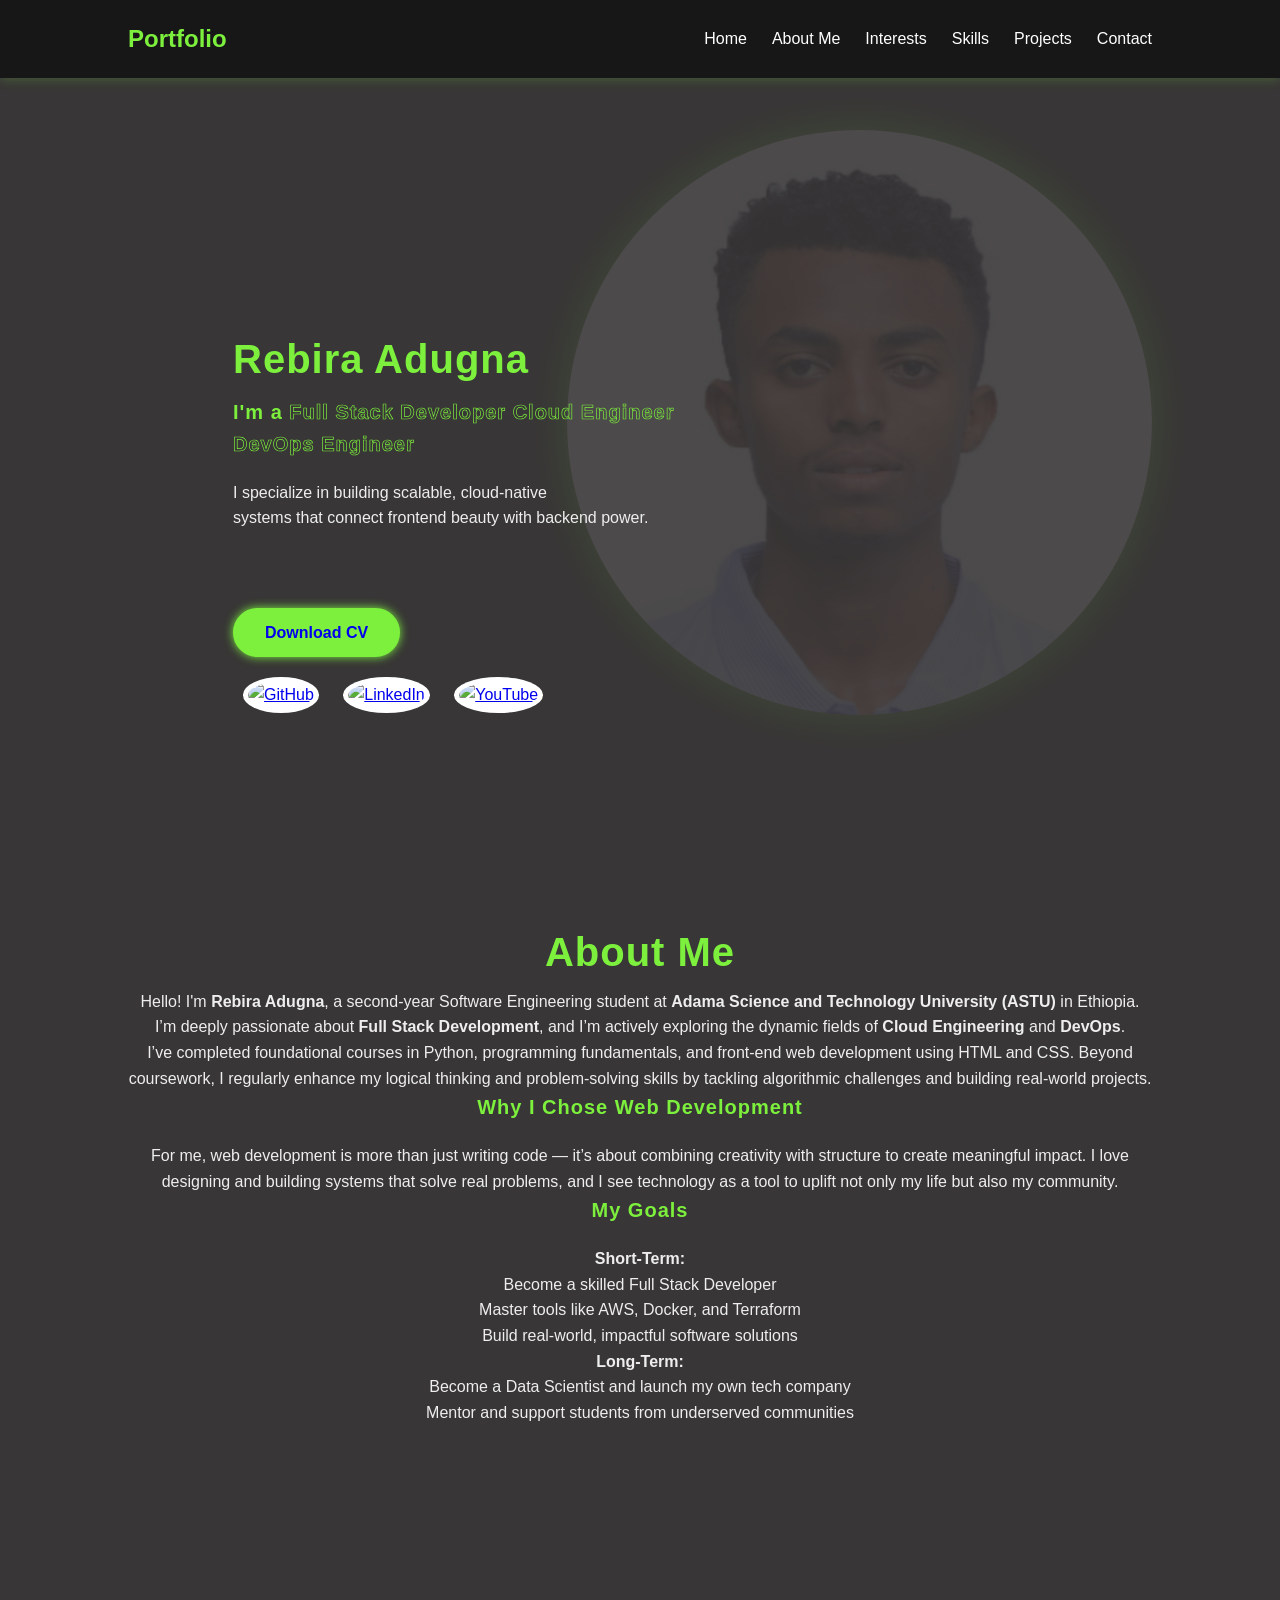
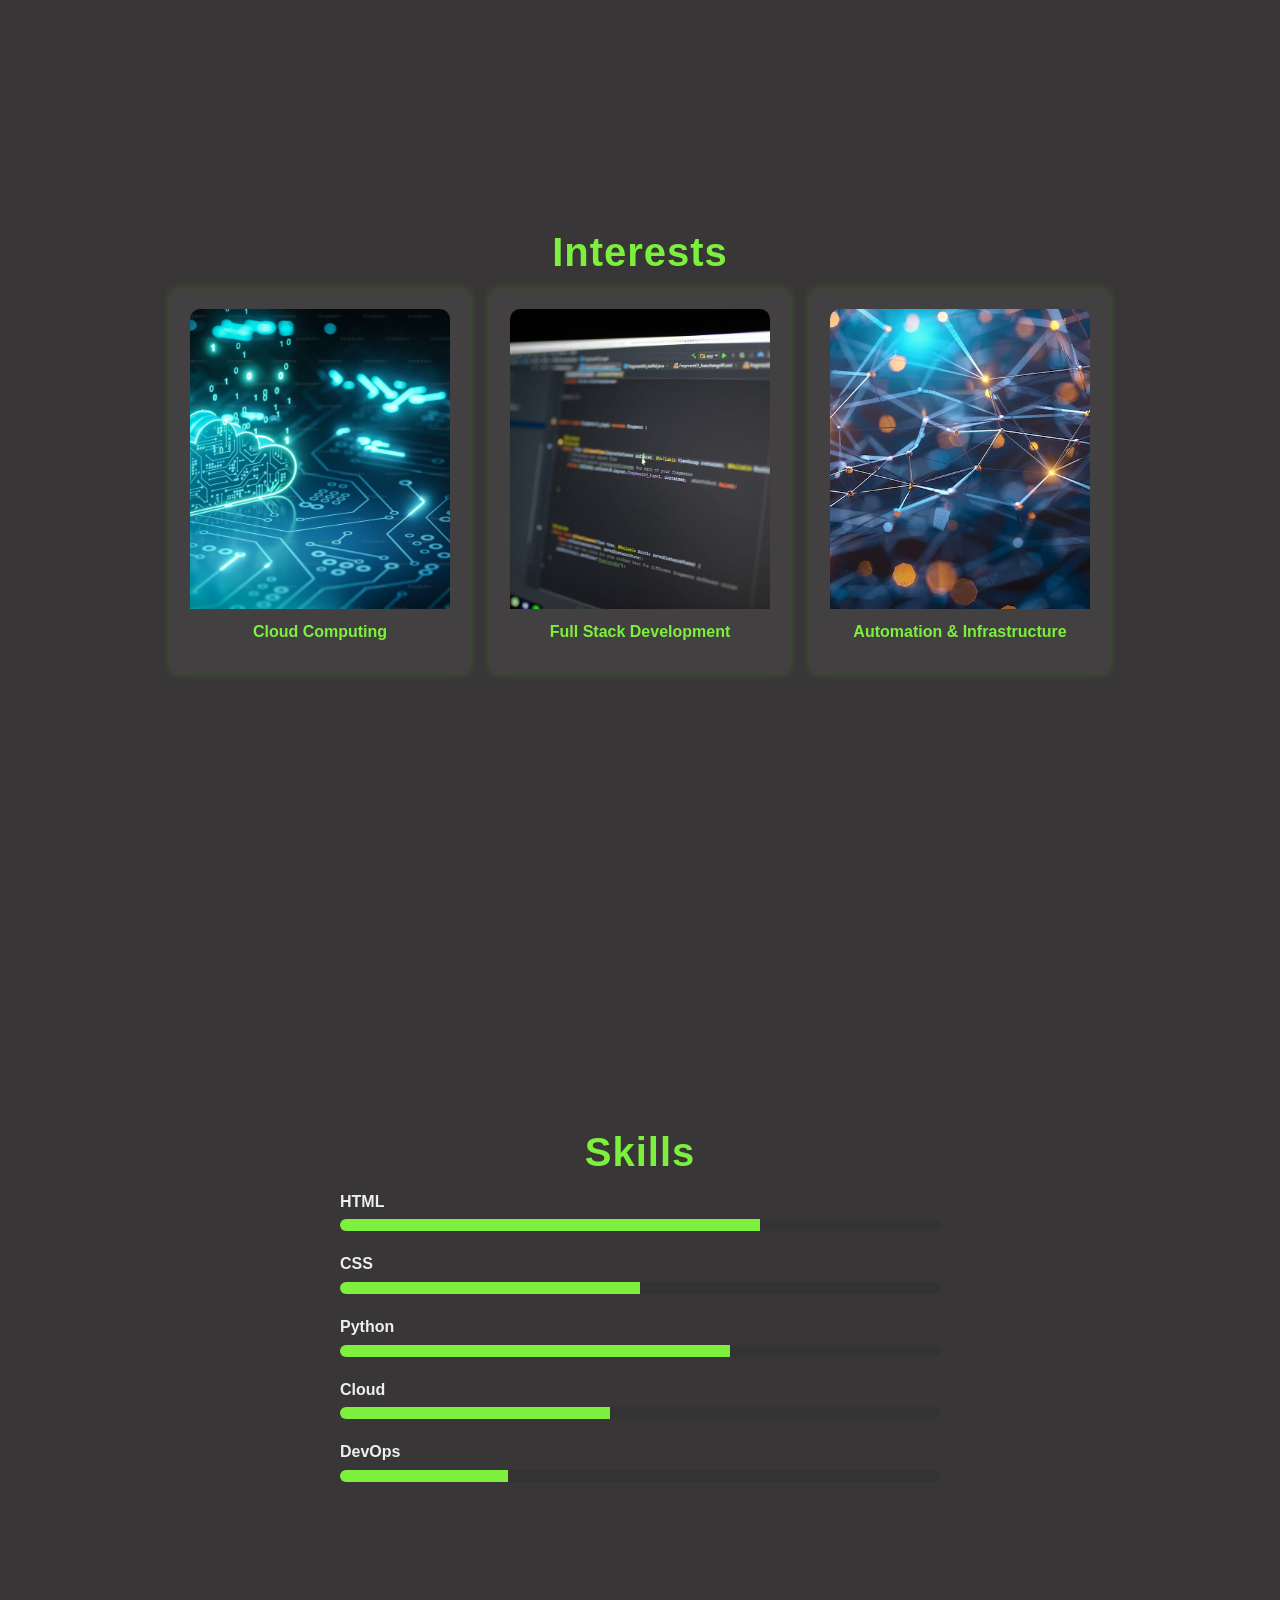
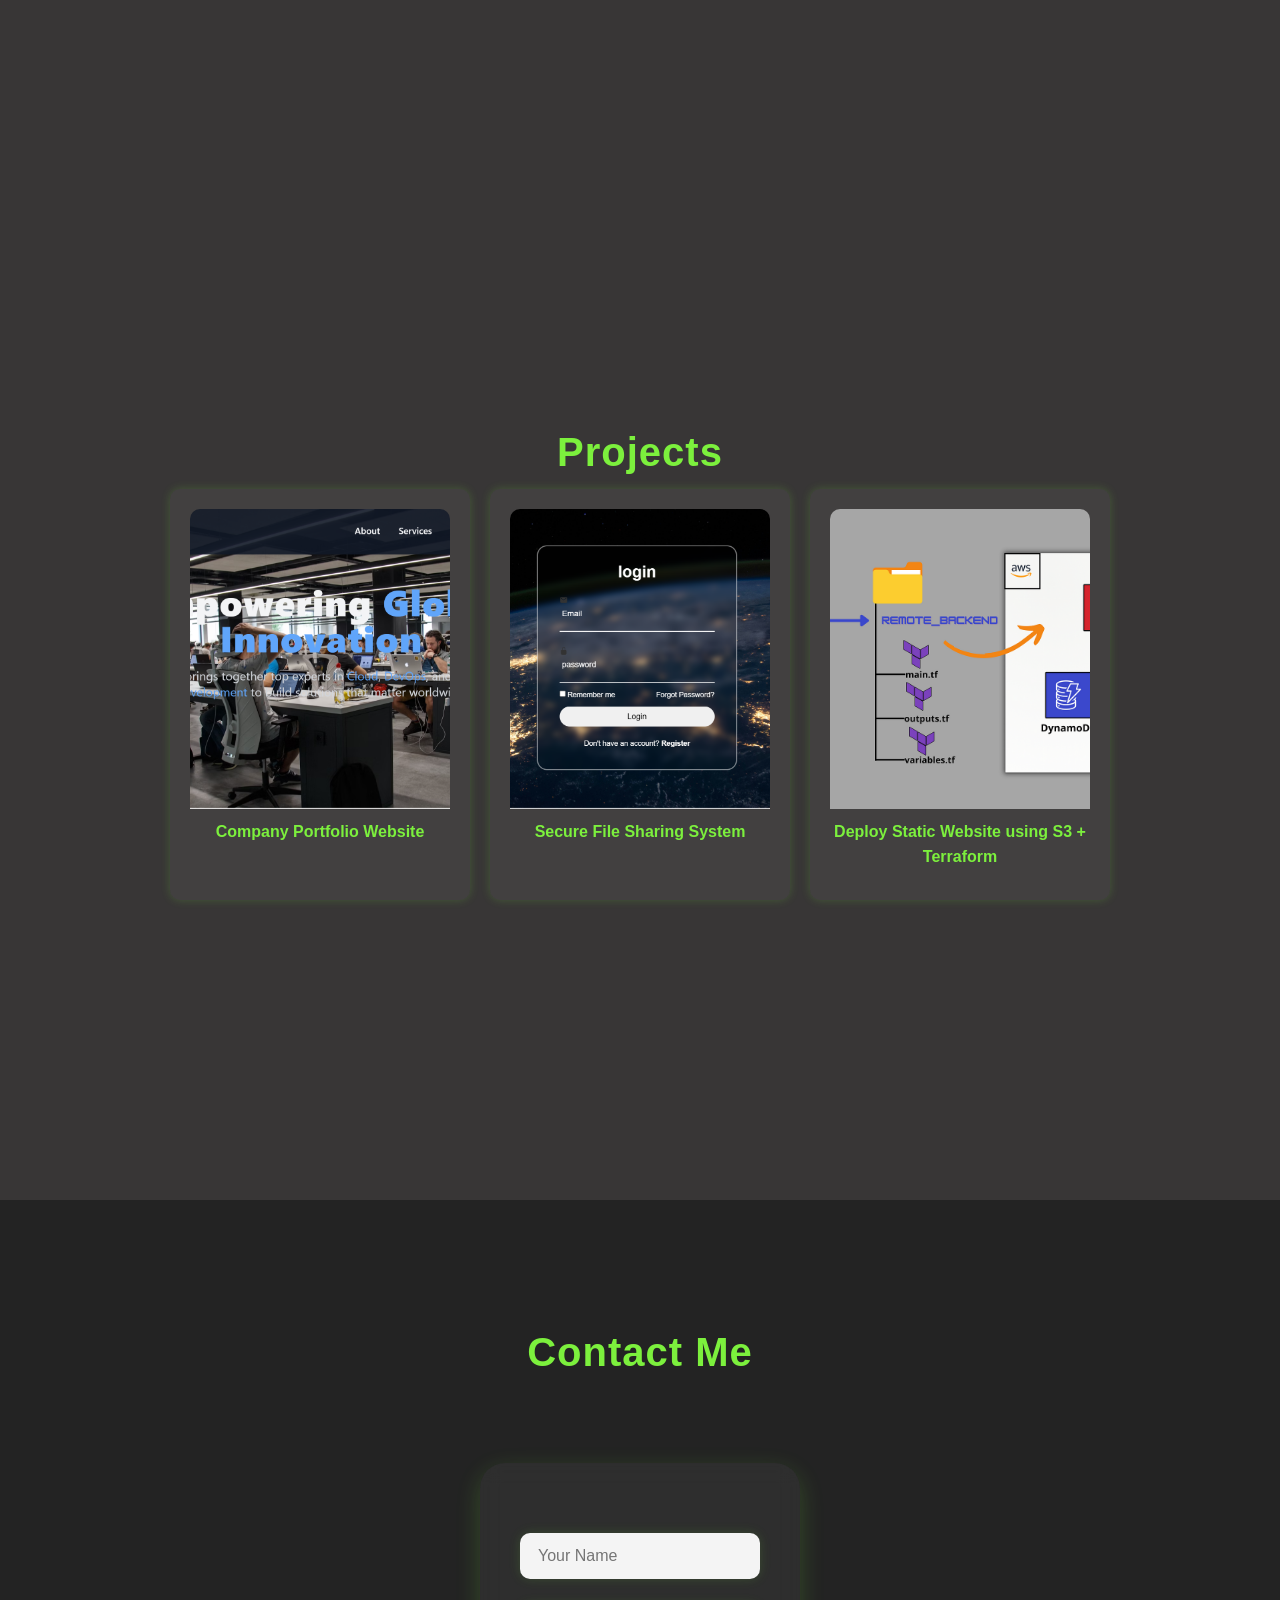
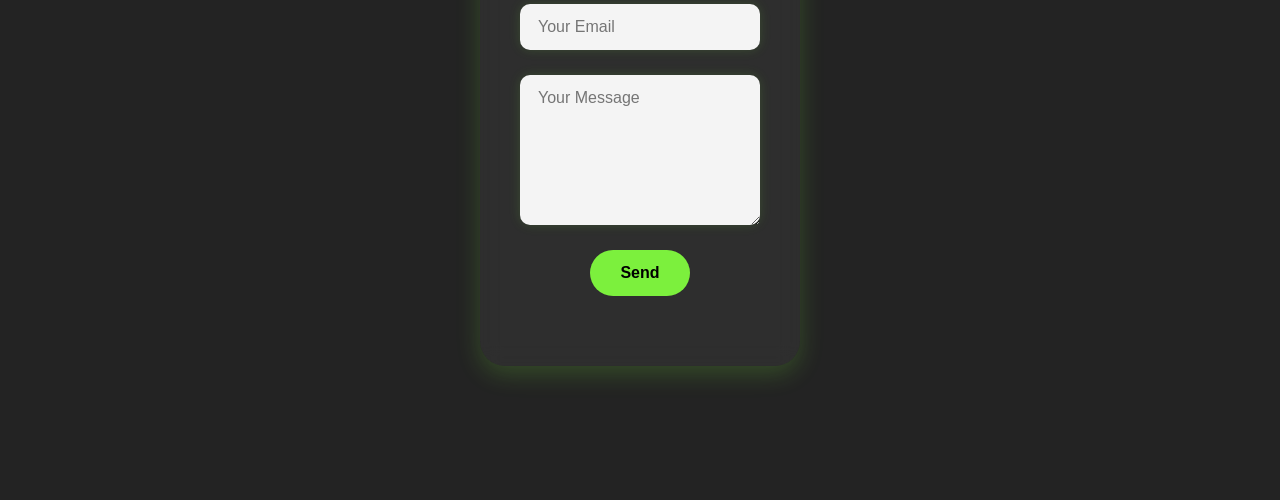
==== index.html @ 9b43d2ef "pushing" ====
<!DOCTYPE html>
<html lang="en">
<head>
  <meta charset="UTF-8" />
  <title>Portfolio of Rebira Adugna</title>
  
  <meta name="viewport" content="width=device-width, initial-scale=1.0" />
  <link rel="stylesheet" href="stylebackup.css" />
</head>
<body>
  <!-- Navbar -->
  <nav class="navbar">
    <a href="#home" class="logo">Portfolio</a>

    <!-- Hidden checkbox toggle -->
    <input type="checkbox" id="menu-toggle" />
    <label for="menu-toggle" class="menu-icon">&#9776;</label>

    <ul class="nav-links">
      <li><a href="#home">Home</a></li>
      <li><a href="#about">About Me</a></li>
      <li><a href="#interests">Interests</a></li>
      <li><a href="#skills">Skills</a></li>
      <li><a href="#projects">Projects</a></li>
      <li><a href="#contact">Contact</a></li>
    </ul>
  </nav>

  <!-- Home -->
  <section id="home" class="section-home">
    <br><br><br>
    <div class="image-background">
      <img src="images/rebik.jpg" alt="rebira" />
    </div>
    <div class="home-content">
      <h1>Rebira Adugna</h1>
      <h2>
        I'm a 
        <span style="--i:3">Full Stack Developer</span>
        <span style="--i:2">Cloud Engineer</span> 
        <span style="--i:1">DevOps Engineer</span>
      </h2>
      <p>I specialize in building scalable, cloud-native <br>
        systems that connect frontend beauty with backend power.</p>
      <br><br><br>
      <a href="images/Rebira_Adugna_CV (3).pdf" class="btn">Download CV</a>
      <br>
      <div class="social-icons">
        <a href="https://github.com/Rebira678"><img src="https://cdn-icons-png.flaticon.com/512/25/25231.png" alt="GitHub" /></a>
        <a href="#"><img src="https://cdn-icons-png.flaticon.com/512/174/174857.png" alt="LinkedIn" /></a>
        <a href="#"><img src="https://cdn-icons-png.flaticon.com/512/1384/1384060.png" alt="YouTube" /></a>
      </div>
    </div>
  </section>
  <br><br><br>

  <!-- About -->
  <section id="about" class="section">
    <h1>About Me</h1>
    <p>
      Hello! I'm <strong>Rebira Adugna</strong>, a second-year Software Engineering student at <strong>Adama Science and Technology University (ASTU)</strong> in Ethiopia. I’m deeply passionate about <strong>Full Stack Development</strong>, and I’m actively exploring the dynamic fields of <strong>Cloud Engineering</strong> and <strong>DevOps</strong>.
    </p>
    <p>
      I’ve completed foundational courses in Python, programming fundamentals, and front-end web development using HTML and CSS. Beyond coursework, I regularly enhance my logical thinking and problem-solving skills by tackling algorithmic challenges and building real-world projects.
    </p>
    <h2>Why I Chose Web Development</h2>
    <p>
      For me, web development is more than just writing code — it’s about combining creativity with structure to create meaningful impact. I love designing and building systems that solve real problems, and I see technology as a tool to uplift not only my life but also my community.
    </p>
    <h3>My Goals</h3>
    <ul>
      <li><strong>Short-Term:</strong>
        <ul>
          <li>Become a skilled Full Stack Developer</li>
          <li>Master tools like AWS, Docker, and Terraform</li>
          <li>Build real-world, impactful software solutions</li>
        </ul>
      </li>
      <li><strong>Long-Term:</strong>
        <ul>
          <li>Become a Data Scientist and launch my own tech company</li>
          <li>Mentor and support students from underserved communities</li>
        </ul>
      </li>
    </ul>
  </section>

  <!-- Interests -->
  <section id="interests" class="section">
    <h1>Interests</h1>
    <div class="grid-cards">
      <div class="card clickable">
        <img src="images/cloud.jpeg" />
        <p>Cloud Computing</p>
      </div>
      <div class="card clickable">
        <img src="images/full.jpg" />
        <p>Full Stack Development</p>
      </div>
      <div class="card clickable">
        <img src="images/devops.avif" />
        <p>Automation & Infrastructure</p>
      </div>
    </div>
  </section>

  <!-- Skills -->
  <section id="skills" class="section">
    <h1>Skills</h1>
    <div class="skills-container">
      <div class="skill">
        <span>HTML</span>
        <div class="progress"><div style="width: 70%"></div></div>
      </div>
      <div class="skill">
        <span>CSS</span>
        <div class="progress"><div style="width: 50%"></div></div>
      </div>
      <div class="skill">
        <span>Python</span>
        <div class="progress"><div style="width: 65%"></div></div>
      </div>
      <div class="skill">
        <span>Cloud</span>
        <div class="progress"><div style="width: 45%"></div></div>
      </div>
      <div class="skill">
        <span>DevOps</span>
        <div class="progress"><div style="width: 28%"></div></div>
      </div>
    </div>
  </section>

  <!-- Projects -->
  <section id="projects" class="section">
    <h1>Projects</h1>
    <div class="grid-cards">
      <div class="card clickable">
        <a href="https://rebira678.github.io/rezaday-company-portfolio/" target="_blank">
          <img src="images/rezaday_company.png" />
        </a>
        <p>Company Portfolio Website</p>
      </div>
      <div class="card clickable">
        <a href="https://rebira678.github.io/Secure-file-sharing-system/" target="_blank">
          <img src="images/project.png" alt="Secure File Sharing System" />
        </a>
        <p>Secure File Sharing System</p>
      </div>
      <div class="card clickable">
        <a href="https://github.com/Rebira678/Deploy-Static-Website-using-S3-Terraform" target="_blank">
          <img src="images/aws.png" />
        </a>
        <p>Deploy Static Website using S3 + Terraform</p>
      </div>
    </div>
  </section>

  <!-- Contact -->
  <section id="contact" class="section section-colored">
    <h1>Contact Me</h1>
    <div class="card-for-contact">
      <form class="contact-form">
        <input type="text" placeholder="Your Name" required>
        <input type="email" placeholder="Your Email" required>
        <textarea placeholder="Your Message"></textarea>
        <button onclick="window.open('https://mail.google.com/mail/?view=cm&fs=1&to=rebikman9@gmail.com', '_blank')">Send</button>
      </form>
    </div>
  </section>
</body>
</html>
---- stylebackup.css ----
* {
  margin: 0;
  padding: 0;
  box-sizing: border-box;
  font-family: "Poppins", sans-serif;
  scroll-behavior: smooth;
}

body {
  background: #0e0b0bd2;
  color: white;
}

.navbar {
  position: fixed;
  top: 0;
  left: 0;
  width: 100%;
  padding: 15px 10%;
  background: rgba(23, 23, 23, 0.699);
  display: flex;
  justify-content: space-between;
  align-items: center;
  z-index: 1000;
  box-shadow: 0 2px 10px rgba(124, 240, 61, 0.2);
}

.navbar .logo {
  font-size: 24px;
  color: #7cf03d;
  font-weight: bold;
  text-decoration: none;
}

.navbar ul {
  display: flex;
  list-style: none;
  gap: 25px;
}

.navbar ul li a {
  color: white;
  text-decoration: none;
  font-size: 16px;
}

.navbar ul li a:hover {
  color: #7cf03d;
}




.section-home{
  align-items:left;
  justify-content: left;
  padding: 200px 10% 60px;
  display: flex;
  flex-direction: column;
  text-align: left;
}

.section {
  min-height: 100vh;
  padding: 120px 10% 60px;
  display: flex;
  flex-direction: column;
  align-items: center;
  text-align: center;
}

.section-colored {
  background: #232323;
}

h1{
  color: #7cf03d;
  font-size: 40px;
  margin-bottom: 5px;
}
h2,h3{
    color: #7cf03d;
  font-size: 20px;
  margin-bottom: 20px;

}

.card {
  background: rgba(255, 255, 255, 0.05);
  padding: 20px;
  border-radius: 15px;
  max-width: 1000px;
  box-shadow: 0 0 15px #7cf03d33;
}

.about-container {
  display: flex;
  flex-wrap: wrap;
  gap: 30px;
  align-items: center;
  justify-content: center;
}


.home-section {
  flex-direction: row;
  justify-content: space-between;
  align-items: center;
}

.image-background {
  margin-top:50px;
  position: absolute;
  right: 10%;
  opacity: 0.1;
  height: 65%;
  top: 80px;
}

.image-background img {
  height: 100%;
  border-radius: 50%;
  box-shadow: 0 0 40px #7cf03d;
}
.home-content {
  width: 80%;
  margin: 0 auto;
  transform: translate(80px, 50px); /* 80px right, 50px down */
}


.home-content {
  max-width: 600px;
  z-index: 2;
  margin-left:25px;
}

.home-content h2 span {
  display: inline-block;
  color: transparent;
  -webkit-text-stroke: 0.8px #7cf03d;
}
.home-content h2 span{
    display:inline-block;
    color:transparent;
    -webkit-text-stroke: .7px #7cf03d;
    animation:display-text 10s linear infinite;
    animation-delay:calc(-3s *var(--i));
}
@keyframes display-text{
    25%,100%{
        display:none;
    }
}

.btn{
    display:inline-block;
    padding:10px 30px;
    background-color: #7cf03d;
    border:2px solid #7cf03d;
    border-radius:40px;
    box-shadow:0 0 10px #7cf03d;
    font-size:16px;
    font-weight:600;
    transition:0.5s;
    text-decoration:none;
}

.btn:hover {
  background: transparent;
  color: #7cf03d;
  box-shadow: none;
}

.social-icons {
  margin-top: 20px;
}

.social-icons a img {
  width: 30px;
  height: 30px;
  margin: 0 10px;
  border-radius: 50%;
  background: #fff;
  padding: 5px;
  transition: 0.3s;
}

.social-icons a img:hover {
  background:#81eb47;
}

.grid-cards {
  display: flex;
  gap: 20px;
  flex-wrap: wrap;
  justify-content: center;
}

.grid-cards .card {
  width: 300px;
  height: auto;
  overflow: hidden;
  border-radius: 10px;
  background: rgba(255, 255, 255, 0.05);
  text-align: center;
  transition: transform 0.3s;
  box-shadow: 0 0 10px #7cf03d33;
}

.grid-cards .card img {
  width: 100%;
  height: 300px;
  object-fit: cover;
  display: block;
  border-top-left-radius: 10px;
  border-top-right-radius: 10px;
}

.grid-cards .card p {
  margin: 10px 0;
  font-size: 16px;
  font-weight: bold;
  color: #7cf03d;
}

.grid-cards .card:hover {
  transform: scale(1.05);
  box-shadow: 0 0 20px #7cf03d88;
}

.skills-container {
  width: 100%;
  max-width: 600px;
  display: flex;
  flex-direction: column;
  gap: 20px;
}

.skill {
  text-align: left;
}

.skill span {
  display: inline-block;
  margin-bottom: 5px;
  font-weight: bold;
}

.progress {
  width: 100%;
  height: 12px;
  background: #333;
  border-radius: 6px;
  overflow: hidden;
}

.progress div {
  height: 100%;
  background: #7cf03d;
  transition: width 0.5s ease;
}

/* Responsive */
@media (max-width: 768px) {
  .navbar {
    flex-direction: column;
    align-items: flex-start;
    padding: 10px 5%;
  }

  .navbar ul {
    flex-direction: column;
    gap: 15px;
    width: 100%;
    margin-top: 10px;
  }

  .navbar ul li {
    width: 100%;
  }

  .navbar ul li a {
    display: block;
    width: 100%;
    padding: 10px;
    background: rgba(255, 255, 255, 0.05);
    border-radius: 5px;
  }

  .home-section {
    padding-top: 180px;
  }

  .home-content {
    transform: none;
    margin-left: 0;
    padding: 0 5%;
  }
   .section-home {
    padding: 220px 5% 60px; /* Increase padding to avoid nav overlap */
  }

  .section {
    padding: 170px 5% 60px;
  }
}

.card-for-contact {
  background: rgba(255, 255, 255, 0.05);
  padding: 70px 40px;
  border-radius: 25px;
  max-width: 700px;
  margin: auto;
  box-shadow: 0 8px 25px rgba(124, 240, 61, 0.2);
  backdrop-filter: blur(10px);
  transition: transform 0.3s ease;
}

.card-for-contact:hover {
  transform: scale(1.01);
}

.contact-form {
  display: flex;
  flex-direction: column;
  align-items: center;
  gap: 25px;
}

.contact-form input,
.contact-form textarea {
  width: 100%;
  max-width: 500px;
  font-size: 16px;
  padding: 14px 18px;
  border: none;
  border-radius: 10px;
  background-color: rgba(255, 255, 255, 0.95);
  box-shadow: 0 0 12px rgba(124, 240, 61, 0.15);
  resize: vertical;
  transition: box-shadow 0.2s ease;
}

.contact-form textarea {
  min-height: 150px; /* Expanded message box */
}

.contact-form input:focus,
.contact-form textarea:focus {
  outline: none;
  box-shadow: 0 0 12px rgba(124, 240, 61, 0.4);
}

.contact-form button {
  background-color: #7cf03d;
  color: #000;
  border: none;
  padding: 14px 30px;
  font-size: 16px;
  font-weight: bold;
  border-radius: 30px;
  cursor: pointer;
  transition: background-color 0.3s ease, transform 0.2s ease;
}

.contact-form button:hover {
  background-color: #6be537;
  transform: scale(1.05);
}


body {
  font-family: Verdana, sans-serif;
  line-height: 1.6;
  color: #eee;
}

h1, h2, h3 {
  font-family: Tahoma, sans-serif;
  font-weight: bold;
  letter-spacing: 1px;
}
ul {
  list-style: none;
  padding-left: 0;
}

.navbar {
  position: fixed;
  top: 0;
  left: 0;
  z-index: 1000; /* already present, this is good */
}


/* Mobile-friendly navbar */
#menu-toggle {
  display: none;
}

.menu-icon {
  display: none;
  font-size: 28px;
  color: #7cf03d;
  cursor: pointer;
}

.navbar {
  display: flex;
  justify-content: space-between;
  align-items: center;
  padding: 20px 10%;
  background-color: #171717;
  color: white;
  position: fixed;
  top: 0;
  width: 100%;
  z-index: 1000;
}

.nav-links {
  display: flex;
  list-style: none;
  gap: 25px;
}

.nav-links li a {
  color: white;
  text-decoration: none;
}

.nav-links li a:hover {
  color: #7cf03d;
}

/* Responsive behavior */
@media (max-width: 768px) {
  .menu-icon {
    display: block;
  }

  .nav-links {
    display: none;
    flex-direction: column;
    background-color: rgba(23, 23, 23, 0.95);
    position: absolute;
    top: 60px;
    left: 0;
    width: 100%;
    padding: 15px 0;
  }

  #menu-toggle:checked + .menu-icon + .nav-links {
    display: flex;
  }

  .nav-links li {
    text-align: center;
    padding: 10px 0;
  }
}
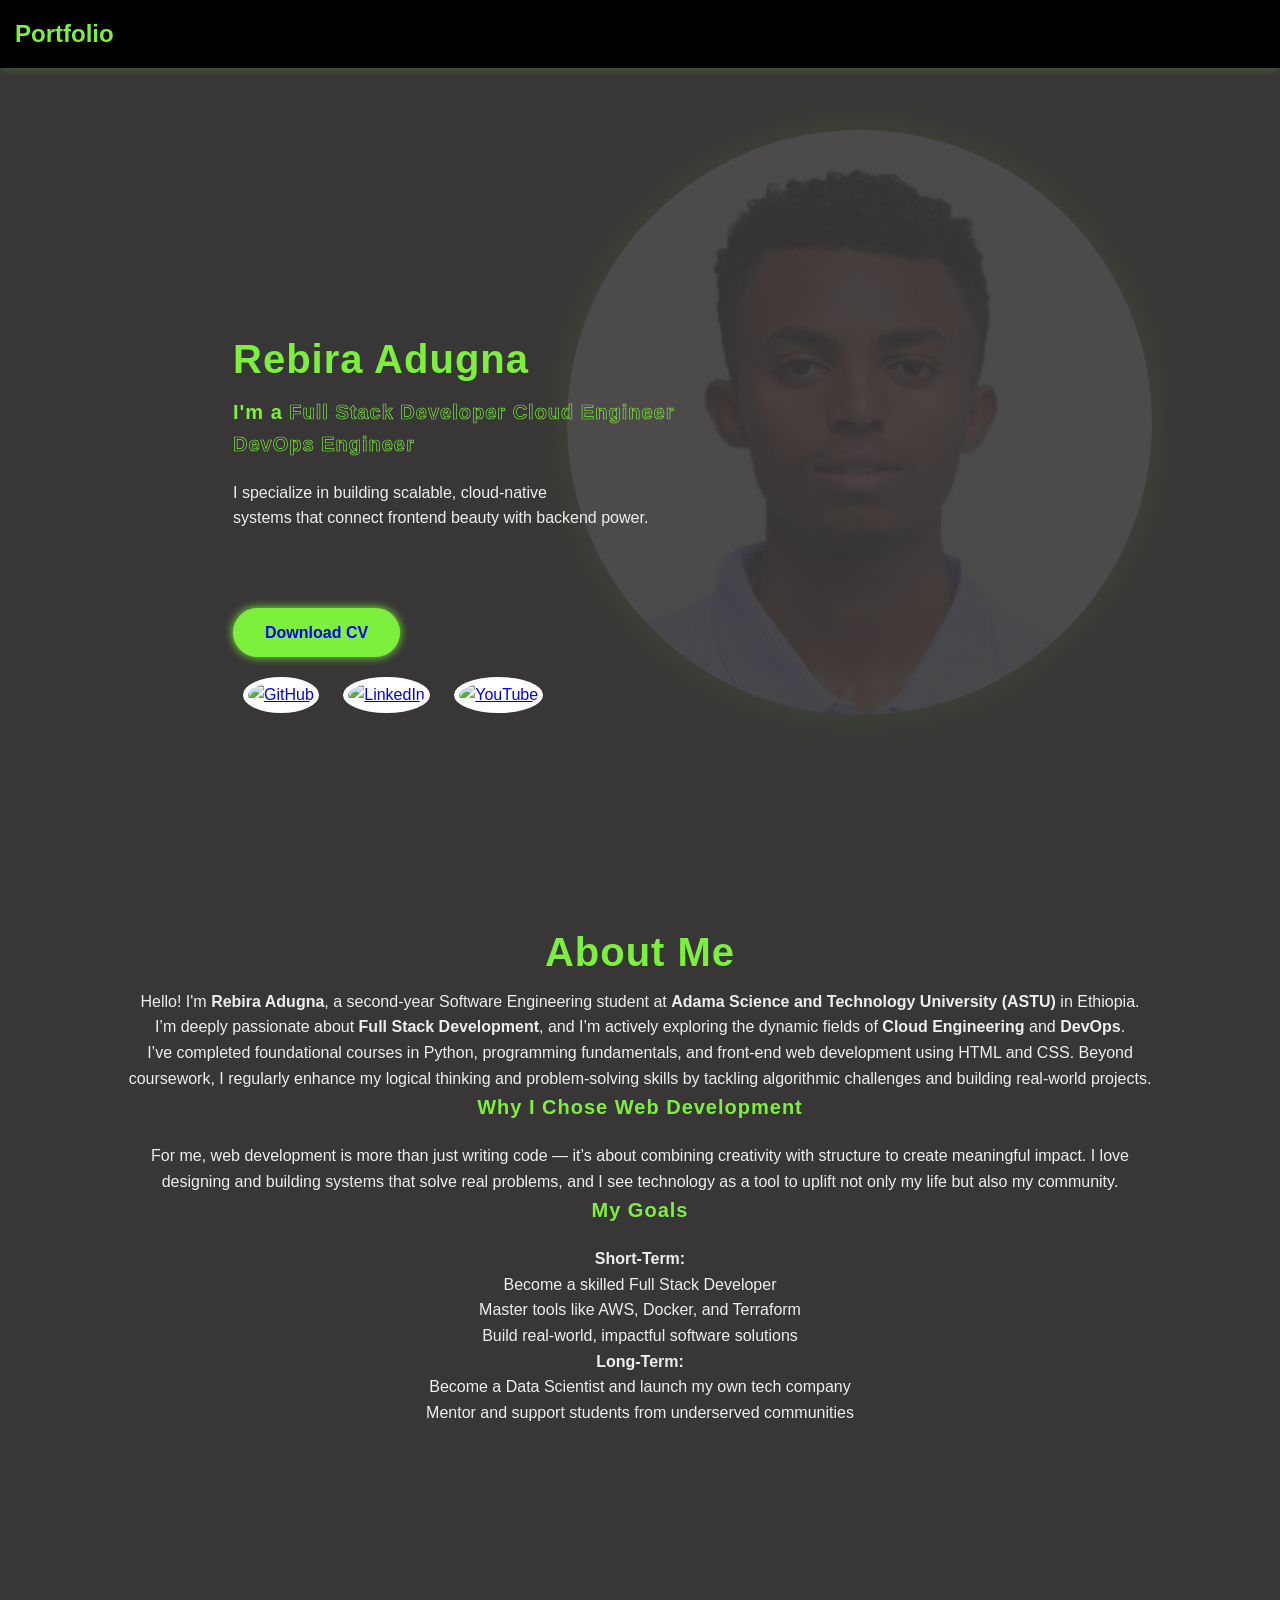
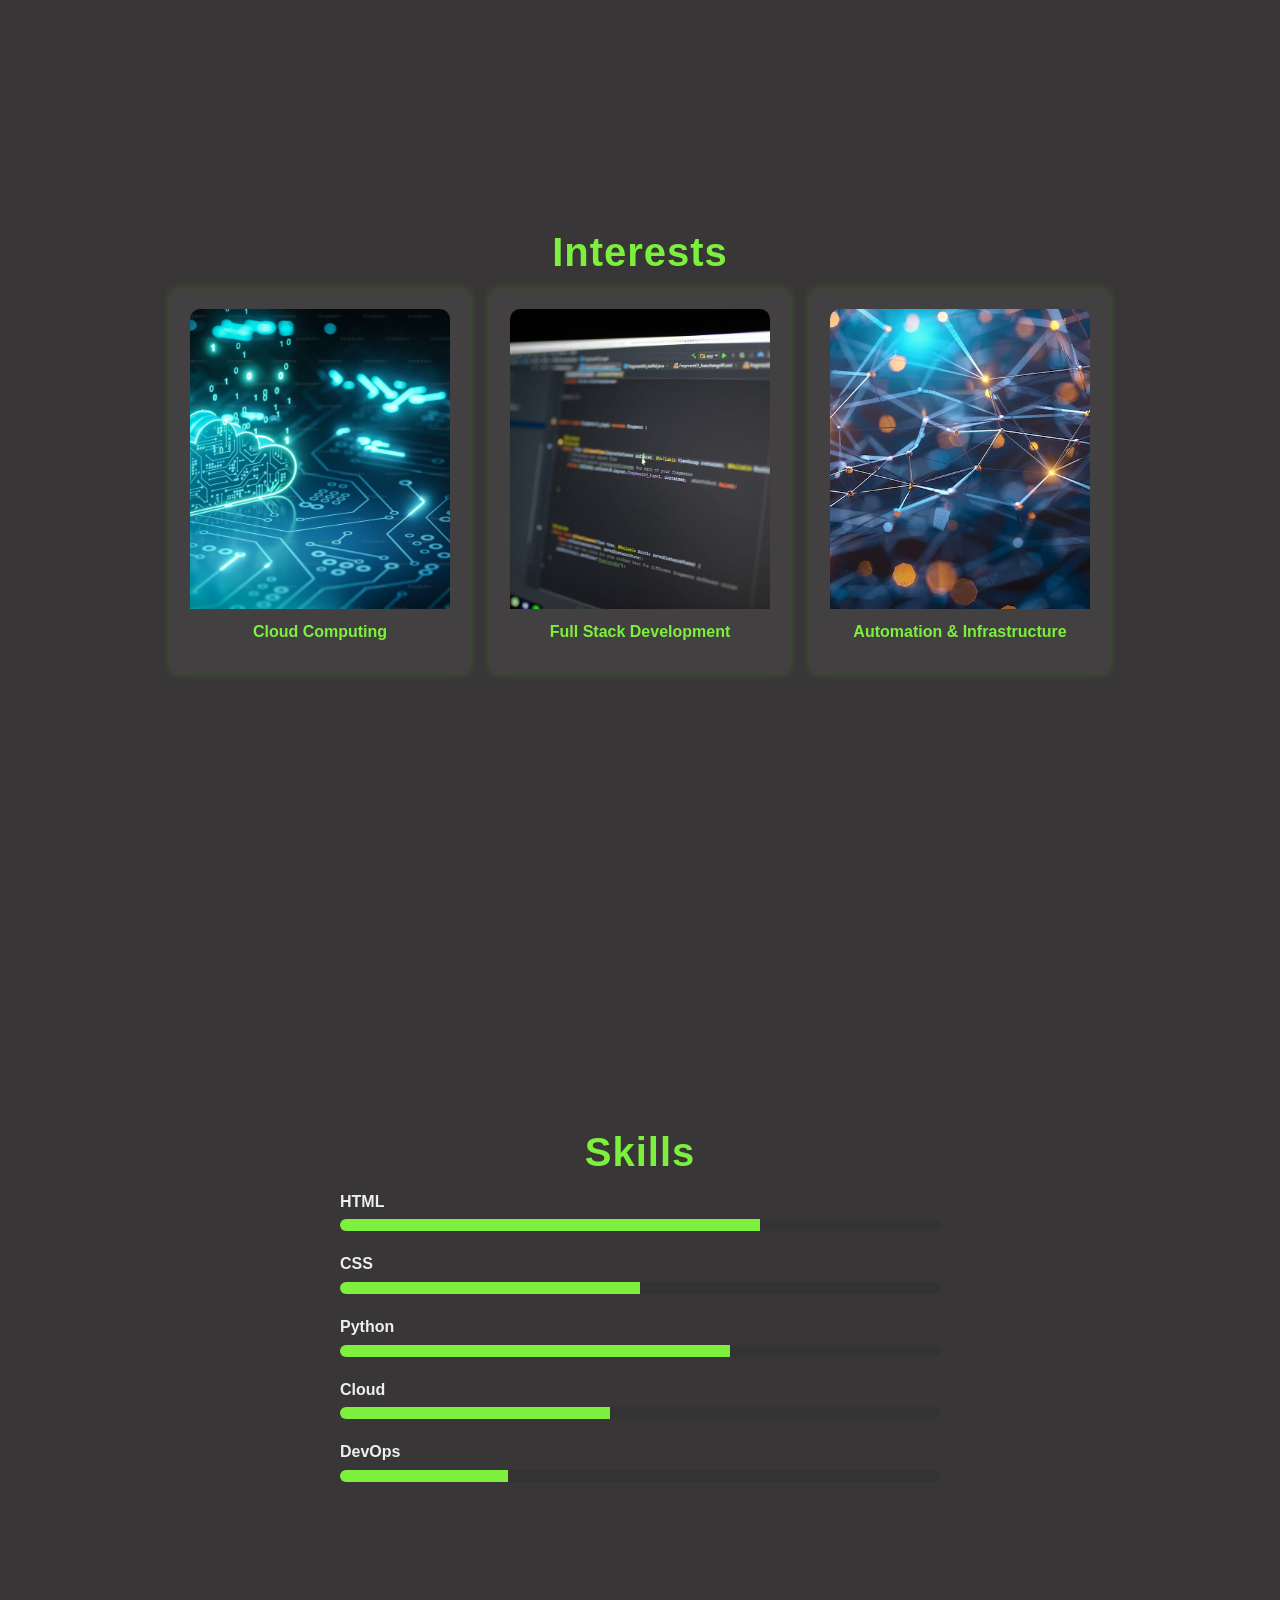
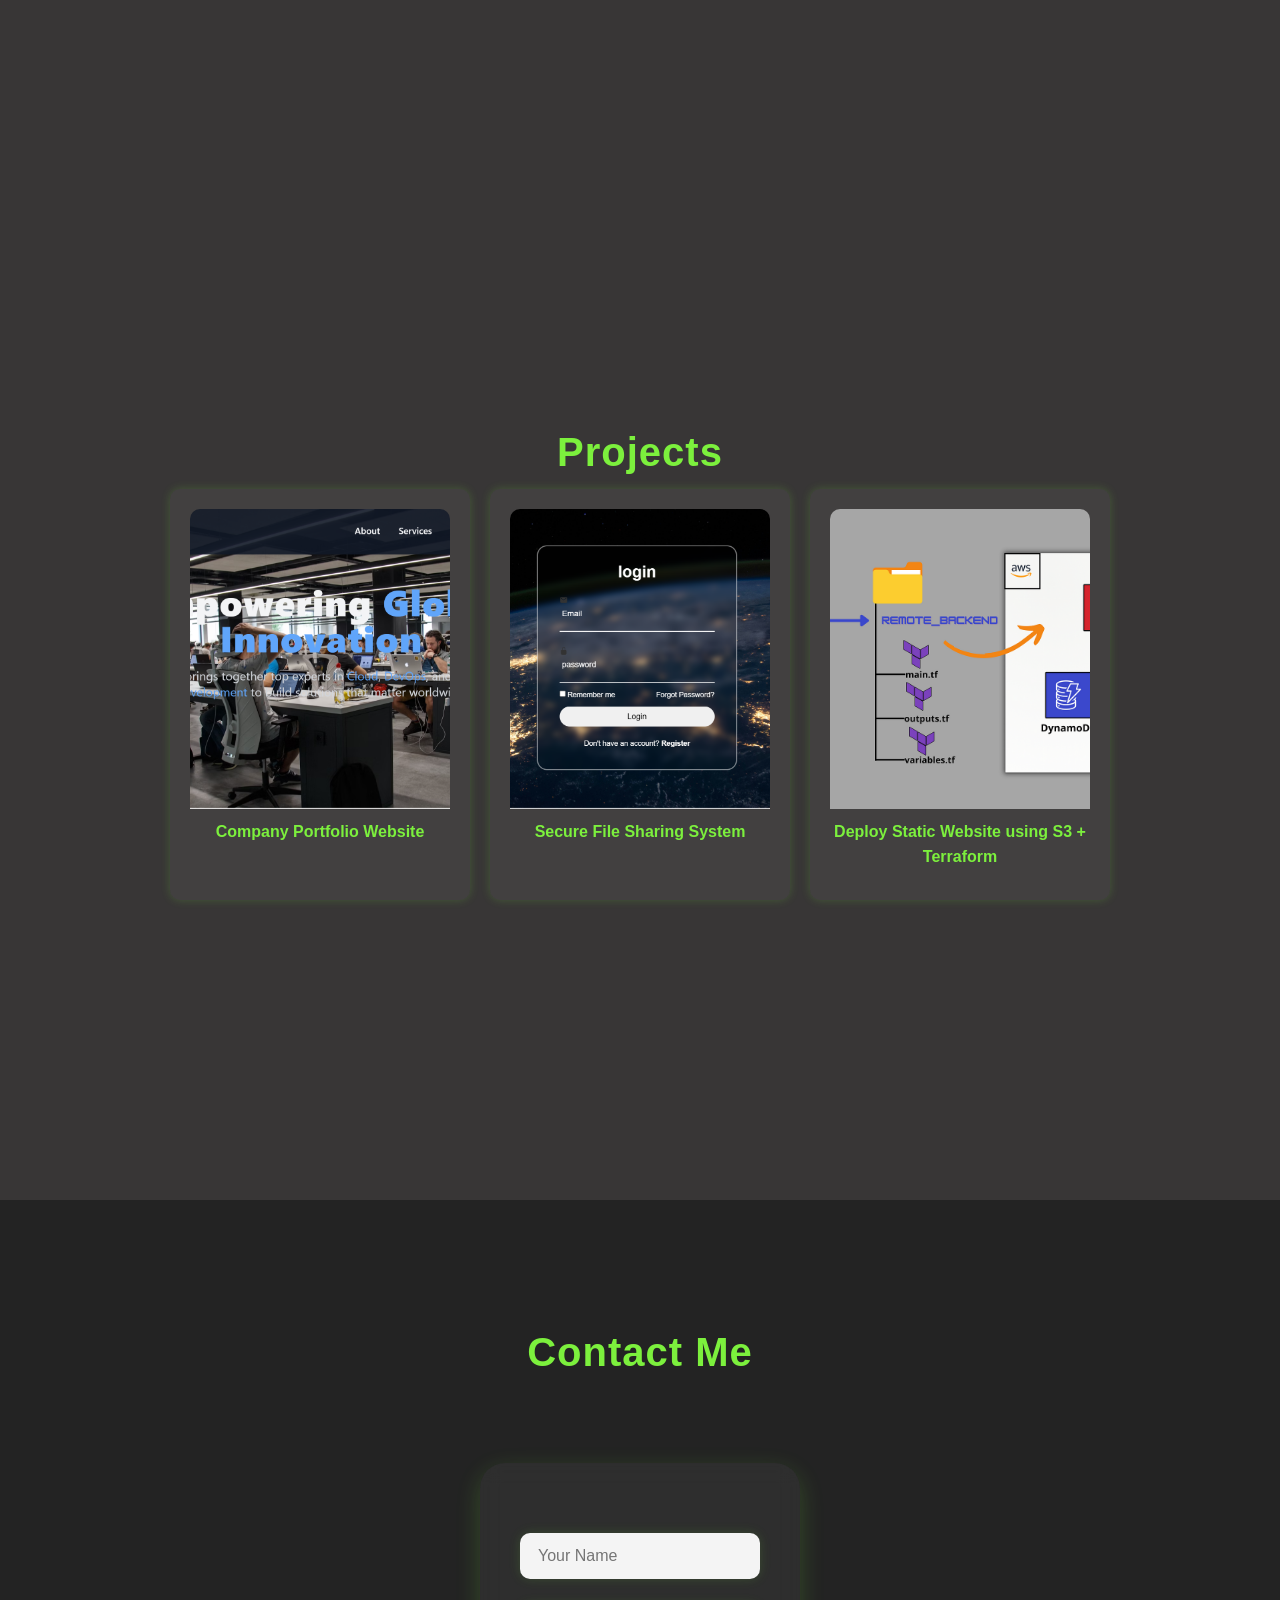
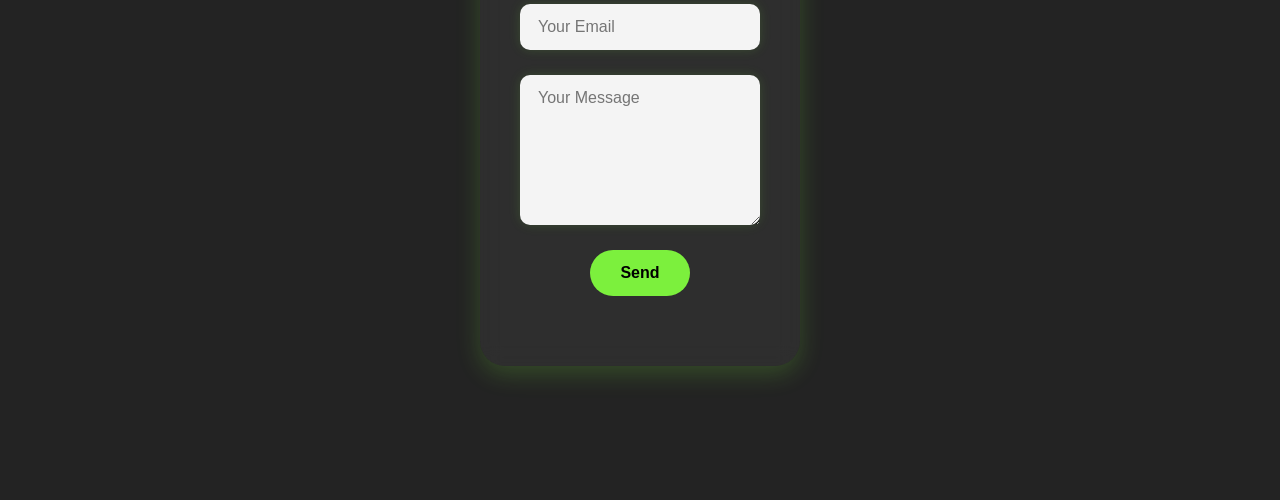
==== commit a6c0fd71: "updating" ====
--- a/index.html
+++ b/index.html
@@ -10,21 +10,20 @@
 <body>
   <!-- Navbar -->
   <nav class="navbar">
-    <a href="#home" class="logo">Portfolio</a>
+  <a href="#home" class="logo">Portfolio</a>
 
-    <!-- Hidden checkbox toggle -->
-    <input type="checkbox" id="menu-toggle" />
-    <label for="menu-toggle" class="menu-icon">&#9776;</label>
+  <input type="checkbox" id="menu-toggle" />
+  <label for="menu-toggle" class="menu-icon">&#9776;</label>
 
-    <ul class="nav-links">
-      <li><a href="#home">Home</a></li>
-      <li><a href="#about">About Me</a></li>
-      <li><a href="#interests">Interests</a></li>
-      <li><a href="#skills">Skills</a></li>
-      <li><a href="#projects">Projects</a></li>
-      <li><a href="#contact">Contact</a></li>
-    </ul>
-  </nav>
+  <div class="nav-grid">
+    <a href="#home"><label for="menu-toggle">Home</label></a>
+    <a href="#about"><label for="menu-toggle">About</label></a>
+    <a href="#interests"><label for="menu-toggle">Interests</label></a>
+    <a href="#skills"><label for="menu-toggle">Skills</label></a>
+    <a href="#projects"><label for="menu-toggle">Projects</label></a>
+    <a href="#contact"><label for="menu-toggle">Contact</label></a>
+  </div>
+</nav>
 
   <!-- Home -->
   <section id="home" class="section-home">
--- a/stylebackup.css
+++ b/stylebackup.css
@@ -394,7 +394,6 @@
 }
 
 
-/* Mobile-friendly navbar */
 #menu-toggle {
   display: none;
 }
@@ -408,55 +407,68 @@
 
 .navbar {
   display: flex;
+  align-items: center;
   justify-content: space-between;
-  align-items: center;
-  padding: 20px 10%;
-  background-color: #171717;
+  padding: 15px;
+  background: black;
+  flex-wrap: wrap;
+}
+
+.logo {
   color: white;
-  position: fixed;
-  top: 0;
-  width: 100%;
-  z-index: 1000;
-}
-
-.nav-links {
-  display: flex;
-  list-style: none;
-  gap: 25px;
-}
-
-.nav-links li a {
+  font-size: 20px;
+  text-decoration: none;
+}
+
+/* Grid menu hidden by default */
+.nav-grid {
+  display: none;
+  width: 100%;
+  gap: 10px;
+  margin-top: 10px;
+  background-color: rgba(23, 23, 23, 0.95);
+  padding: 10px;
+  border-radius: 8px;
+  box-sizing: border-box;
+}
+
+/* Show grid menu when toggled */
+#menu-toggle:checked + .menu-icon + .nav-grid {
+  display: grid;
+  grid-template-columns: repeat(3, 1fr);
+}
+
+/* Menu items */
+.nav-grid a label {
+  display: block;
+  text-align: center;
+  padding: 10px;
+  background: #222;
   color: white;
   text-decoration: none;
-}
-
-.nav-links li a:hover {
-  color: #7cf03d;
-}
-
-/* Responsive behavior */
+  border-radius: 5px;
+  font-size: 14px;
+  cursor: pointer;
+}
+
+.nav-grid a label:hover {
+  background-color: #333;
+  color: #7cf03d;
+}
+
+/* Mobile only */
+@media (min-width: 769px) {
+  .menu-icon {
+    display: none;
+  }
+
+  .nav-grid {
+    display: none !important;
+  }
+}
+
 @media (max-width: 768px) {
   .menu-icon {
     display: block;
   }
-
-  .nav-links {
-    display: none;
-    flex-direction: column;
-    background-color: rgba(23, 23, 23, 0.95);
-    position: absolute;
-    top: 60px;
-    left: 0;
-    width: 100%;
-    padding: 15px 0;
-  }
-
-  #menu-toggle:checked + .menu-icon + .nav-links {
-    display: flex;
-  }
-
-  .nav-links li {
-    text-align: center;
-    padding: 10px 0;
-  }
-}
+}
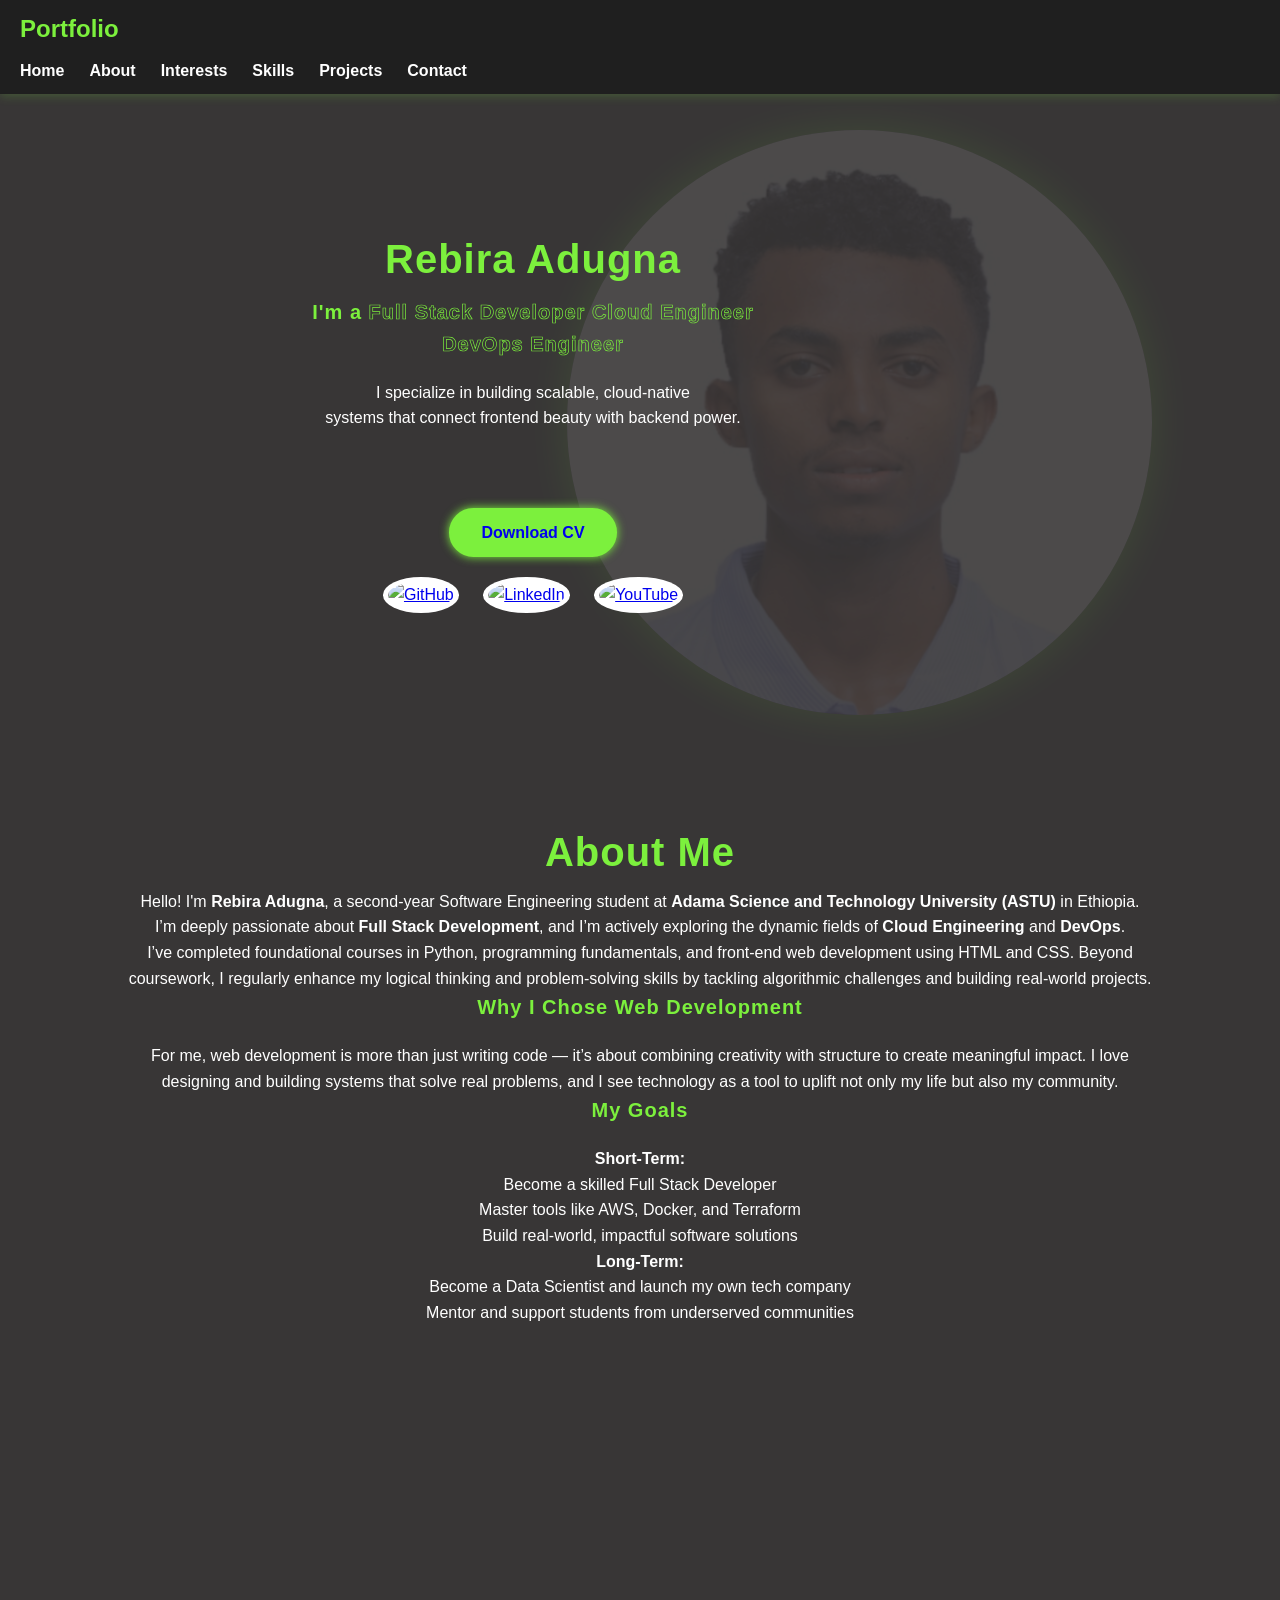
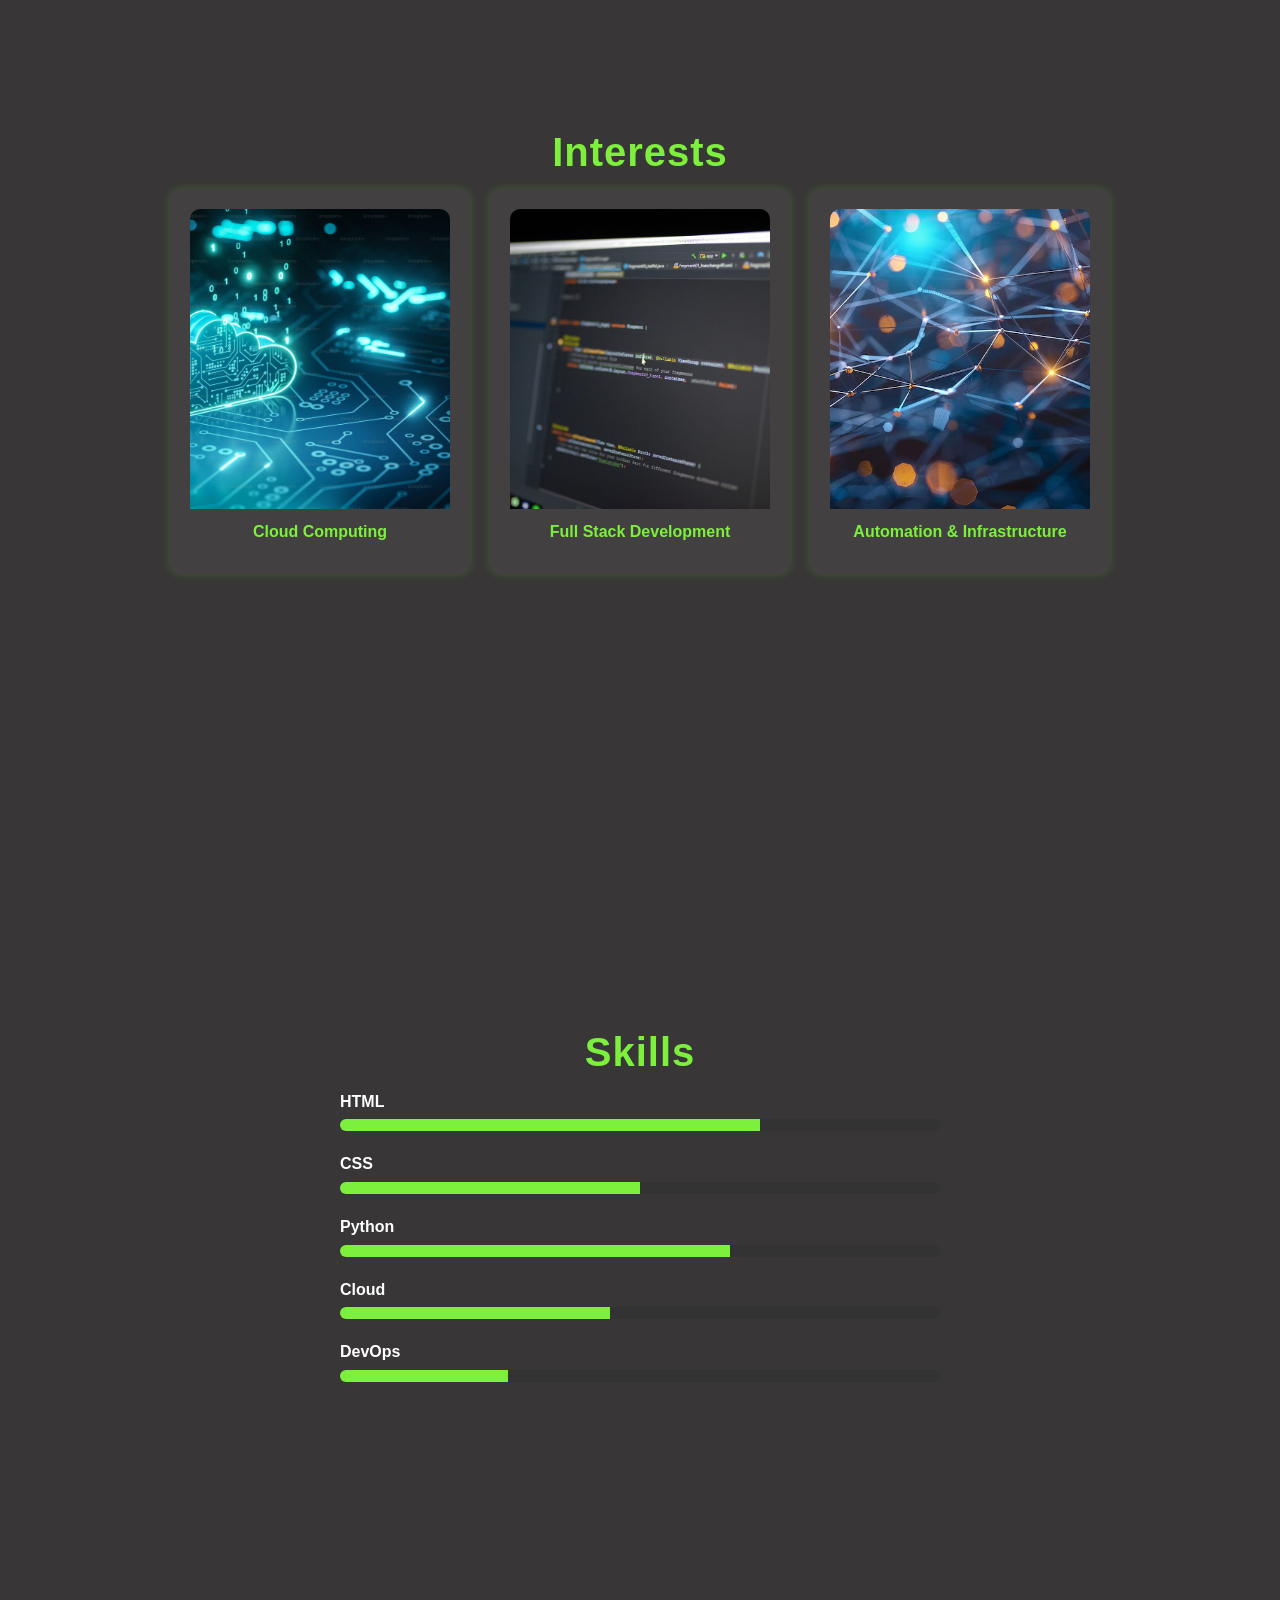
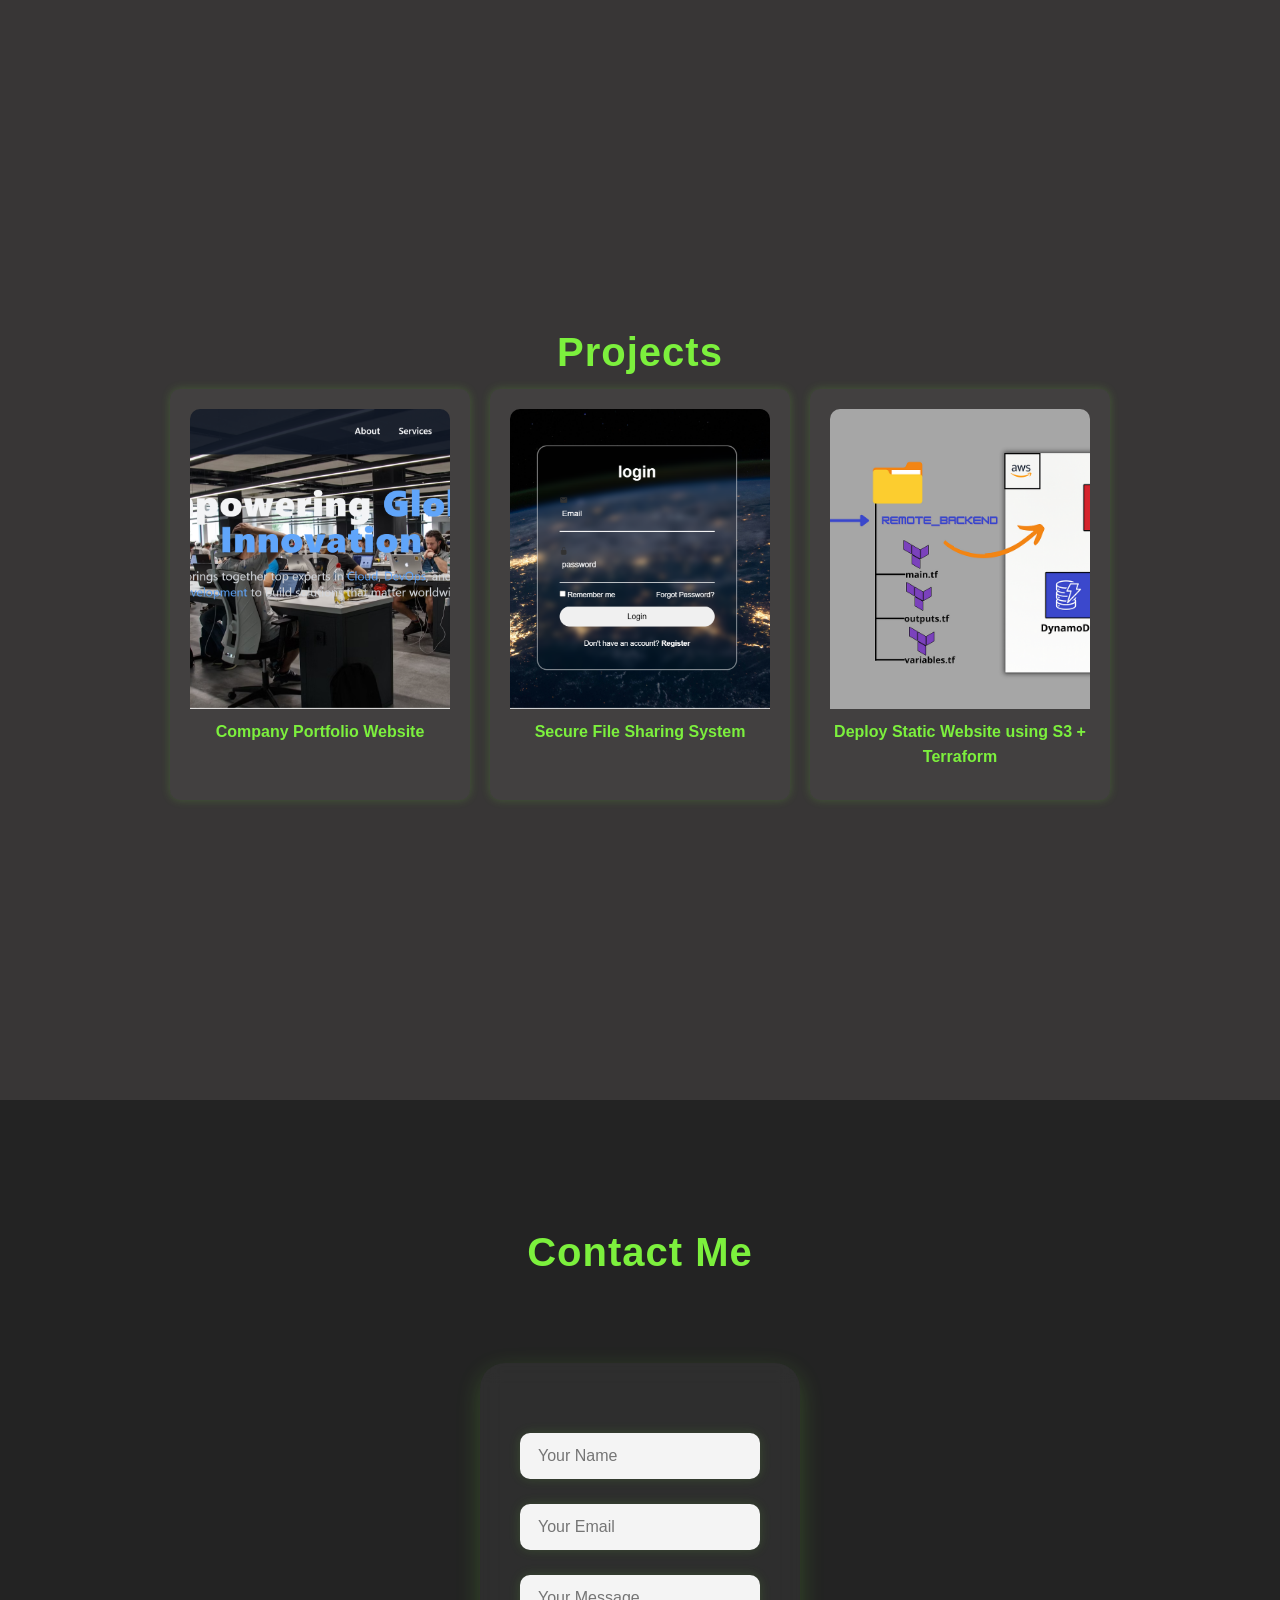
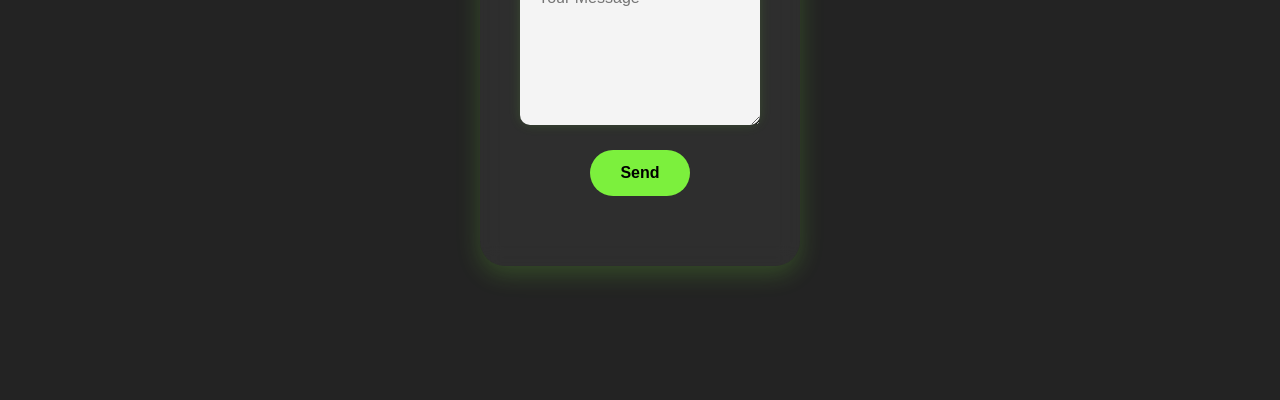
==== commit 354e2b1e: "pushing" ====
--- a/index.html
+++ b/index.html
@@ -16,12 +16,12 @@
   <label for="menu-toggle" class="menu-icon">&#9776;</label>
 
   <div class="nav-grid">
-    <a href="#home"><label for="menu-toggle">Home</label></a>
-    <a href="#about"><label for="menu-toggle">About</label></a>
-    <a href="#interests"><label for="menu-toggle">Interests</label></a>
-    <a href="#skills"><label for="menu-toggle">Skills</label></a>
-    <a href="#projects"><label for="menu-toggle">Projects</label></a>
-    <a href="#contact"><label for="menu-toggle">Contact</label></a>
+    <label for="menu-toggle"><a href="#home">Home</a></label>
+    <label for="menu-toggle"><a href="#about">About</a></label>
+    <label for="menu-toggle"><a href="#interests">Interests</a></label>
+    <label for="menu-toggle"><a href="#skills">Skills</a></label>
+    <label for="menu-toggle"><a href="#projects">Projects</a></label>
+    <label for="menu-toggle"><a href="#contact">Contact</a></label>
   </div>
 </nav>
 
--- a/stylebackup.css
+++ b/stylebackup.css
@@ -393,7 +393,6 @@
   z-index: 1000; /* already present, this is good */
 }
 
-
 #menu-toggle {
   display: none;
 }
@@ -472,3 +471,203 @@
     display: block;
   }
 }
+.navbar ul {
+    display: none; /* Hide the original menu */
+  }
+
+  .navbar ul li {
+    width: 100%;
+  }
+
+  .navbar ul li a {
+    padding: 10px;
+    text-align: center;
+    background: rgba(255, 255, 255, 0.05);
+    border-radius: 5px;
+  }
+/* Reset and basics */
+* {
+  box-sizing: border-box;
+  margin: 0;
+  padding: 0;
+}
+
+body {
+  font-family: Arial, sans-serif;
+  background: #0e0b0bd2;
+  color: white;
+}
+
+/* Navbar styles */
+.navbar {
+  position: fixed;
+  top: 0;
+  left: 0;
+  width: 100%;
+  background: #1f1f1f;
+  color: white;
+  display: flex;
+  align-items: center;
+  padding: 10px 20px;
+  z-index: 1000;
+}
+
+.logo {
+  font-size: 1.5em;
+  font-weight: bold;
+  flex-grow: 1;
+  color: white;
+  text-decoration: none;
+}
+
+/* Hide checkbox */
+#menu-toggle {
+  display: none;
+}
+
+/* Hamburger menu icon */
+.menu-icon {
+  display: none;
+  font-size: 2em;
+  cursor: pointer;
+}
+
+/* Navigation grid (desktop default) */
+.nav-grid {
+  display: flex;
+  gap: 20px;
+}
+
+.nav-grid a {
+  text-decoration: none;
+  color: white;
+  font-weight: bold;
+}
+
+/* Mobile Styles */
+@media (max-width: 768px) {
+  .menu-icon {
+    display: block;
+  }
+
+  .nav-grid {
+    display: none;
+    flex-wrap: wrap;
+    justify-content: space-around;
+    background: #1f1f1f;
+    padding: 10px;
+    width: 100%;
+    margin-top: 10px;
+    border-radius: 8px;
+  }
+
+  /* Show menu grid when checkbox is checked */
+  #menu-toggle:checked + .menu-icon + .nav-grid {
+    display: grid;
+    grid-template-columns: repeat(3, 1fr);
+    gap: 10px;
+  }
+
+  /* Style for menu links on mobile */
+  .nav-grid a label {
+    display: block;
+    padding: 8px;
+    text-align: center;
+    background: #333;
+    border-radius: 5px;
+    cursor: pointer;
+  }
+}
+
+/* Section padding so content is below fixed navbar */
+.section-home {
+  padding-top: 100px;
+  text-align: center;
+}
+
+
+
+
+
+
+
+
+
+
+
+
+/* Show full horizontal nav on desktop */
+@media (min-width: 769px) {
+  .menu-icon {
+    display: none;
+  }
+
+  .nav-grid {
+    display: flex !important;
+    gap: 25px;
+    background: none;
+    padding: 0;
+  }
+  .nav-grid label {
+    background: none;
+    border-radius: 0;
+  }
+  .nav-grid label a {
+    color: white;
+    text-decoration: none;
+    font-size: 16px;
+  }
+  .nav-grid label:hover a {
+    color: #7cf03d;
+  }
+}
+
+/* On mobile, nav-grid is grid hidden by default, shows when #menu-toggle checked */
+@media (max-width: 768px) {
+  .menu-icon {
+    display: block;
+    cursor: pointer;
+    font-size: 28px;
+    color: #7cf03d;
+  }
+
+  .nav-grid {
+    display: none;
+    width: 100%;
+    gap: 10px;
+    margin-top: 10px;
+    background-color: rgba(23, 23, 23, 0.95);
+    padding: 10px;
+    border-radius: 8px;
+    box-sizing: border-box;
+    grid-template-columns: repeat(3, 1fr);
+  }
+
+  #menu-toggle:checked + .menu-icon + .nav-grid {
+    display: grid;
+  }
+
+  .nav-grid label {
+    background: #222;
+    color: white;
+    border-radius: 5px;
+    text-align: center;
+    font-size: 14px;
+    cursor: pointer;
+    padding: 10px;
+  }
+
+  .nav-grid label:hover {
+    background-color: #333;
+    color: #7cf03d;
+  }
+
+  /* Make links inside labels full size and clickable */
+  .nav-grid label a {
+    color: inherit;
+    text-decoration: none;
+    display: block;
+    width: 100%;
+    height: 100%;
+  }
+}
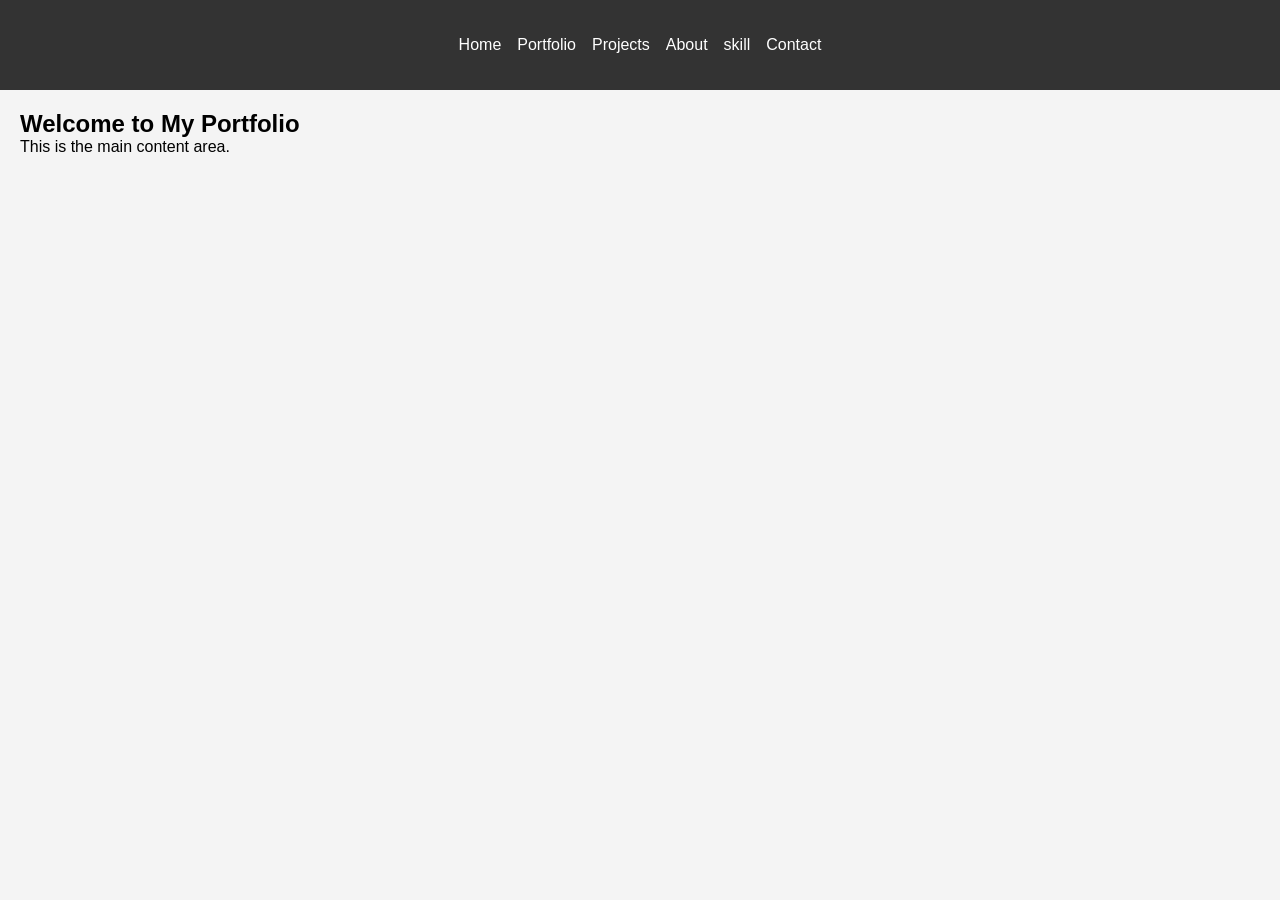
==== commit 93884edf: "jdkfa" ====
--- a/index.html
+++ b/index.html
@@ -2,170 +2,30 @@
 <html lang="en">
 <head>
   <meta charset="UTF-8" />
-  <title>Portfolio of Rebira Adugna</title>
-  
   <meta name="viewport" content="width=device-width, initial-scale=1.0" />
-  <link rel="stylesheet" href="stylebackup.css" />
+  <title>Responsive Navbar</title>
+  <link rel="stylesheet" href="style.css" />
 </head>
 <body>
-  <!-- Navbar -->
-  <nav class="navbar">
-  <a href="#home" class="logo">Portfolio</a>
+  <header>
+    <nav class="navbar">
+      <ul class="nav-links">
+        <li><a href="#">Home</a></li>
+        <li><a href="#">Portfolio</a></li>
+        <li><a href="#">Projects</a></li>
+        <li><a href="#">About</a></li>
+        <li><a href="#">skill</a></li>
+        <li><a href="#">Contact</a></li>
+      </ul>
+    </nav>
+  </header>
 
-  <input type="checkbox" id="menu-toggle" />
-  <label for="menu-toggle" class="menu-icon">&#9776;</label>
-
-  <div class="nav-grid">
-    <label for="menu-toggle"><a href="#home">Home</a></label>
-    <label for="menu-toggle"><a href="#about">About</a></label>
-    <label for="menu-toggle"><a href="#interests">Interests</a></label>
-    <label for="menu-toggle"><a href="#skills">Skills</a></label>
-    <label for="menu-toggle"><a href="#projects">Projects</a></label>
-    <label for="menu-toggle"><a href="#contact">Contact</a></label>
-  </div>
-</nav>
-
-  <!-- Home -->
-  <section id="home" class="section-home">
-    <br><br><br>
-    <div class="image-background">
-      <img src="images/rebik.jpg" alt="rebira" />
-    </div>
-    <div class="home-content">
-      <h1>Rebira Adugna</h1>
-      <h2>
-        I'm a 
-        <span style="--i:3">Full Stack Developer</span>
-        <span style="--i:2">Cloud Engineer</span> 
-        <span style="--i:1">DevOps Engineer</span>
-      </h2>
-      <p>I specialize in building scalable, cloud-native <br>
-        systems that connect frontend beauty with backend power.</p>
-      <br><br><br>
-      <a href="images/Rebira_Adugna_CV (3).pdf" class="btn">Download CV</a>
-      <br>
-      <div class="social-icons">
-        <a href="https://github.com/Rebira678"><img src="https://cdn-icons-png.flaticon.com/512/25/25231.png" alt="GitHub" /></a>
-        <a href="#"><img src="https://cdn-icons-png.flaticon.com/512/174/174857.png" alt="LinkedIn" /></a>
-        <a href="#"><img src="https://cdn-icons-png.flaticon.com/512/1384/1384060.png" alt="YouTube" /></a>
-      </div>
-    </div>
-  </section>
-  <br><br><br>
-
-  <!-- About -->
-  <section id="about" class="section">
-    <h1>About Me</h1>
-    <p>
-      Hello! I'm <strong>Rebira Adugna</strong>, a second-year Software Engineering student at <strong>Adama Science and Technology University (ASTU)</strong> in Ethiopia. I’m deeply passionate about <strong>Full Stack Development</strong>, and I’m actively exploring the dynamic fields of <strong>Cloud Engineering</strong> and <strong>DevOps</strong>.
-    </p>
-    <p>
-      I’ve completed foundational courses in Python, programming fundamentals, and front-end web development using HTML and CSS. Beyond coursework, I regularly enhance my logical thinking and problem-solving skills by tackling algorithmic challenges and building real-world projects.
-    </p>
-    <h2>Why I Chose Web Development</h2>
-    <p>
-      For me, web development is more than just writing code — it’s about combining creativity with structure to create meaningful impact. I love designing and building systems that solve real problems, and I see technology as a tool to uplift not only my life but also my community.
-    </p>
-    <h3>My Goals</h3>
-    <ul>
-      <li><strong>Short-Term:</strong>
-        <ul>
-          <li>Become a skilled Full Stack Developer</li>
-          <li>Master tools like AWS, Docker, and Terraform</li>
-          <li>Build real-world, impactful software solutions</li>
-        </ul>
-      </li>
-      <li><strong>Long-Term:</strong>
-        <ul>
-          <li>Become a Data Scientist and launch my own tech company</li>
-          <li>Mentor and support students from underserved communities</li>
-        </ul>
-      </li>
-    </ul>
-  </section>
-
-  <!-- Interests -->
-  <section id="interests" class="section">
-    <h1>Interests</h1>
-    <div class="grid-cards">
-      <div class="card clickable">
-        <img src="images/cloud.jpeg" />
-        <p>Cloud Computing</p>
-      </div>
-      <div class="card clickable">
-        <img src="images/full.jpg" />
-        <p>Full Stack Development</p>
-      </div>
-      <div class="card clickable">
-        <img src="images/devops.avif" />
-        <p>Automation & Infrastructure</p>
-      </div>
-    </div>
-  </section>
-
-  <!-- Skills -->
-  <section id="skills" class="section">
-    <h1>Skills</h1>
-    <div class="skills-container">
-      <div class="skill">
-        <span>HTML</span>
-        <div class="progress"><div style="width: 70%"></div></div>
-      </div>
-      <div class="skill">
-        <span>CSS</span>
-        <div class="progress"><div style="width: 50%"></div></div>
-      </div>
-      <div class="skill">
-        <span>Python</span>
-        <div class="progress"><div style="width: 65%"></div></div>
-      </div>
-      <div class="skill">
-        <span>Cloud</span>
-        <div class="progress"><div style="width: 45%"></div></div>
-      </div>
-      <div class="skill">
-        <span>DevOps</span>
-        <div class="progress"><div style="width: 28%"></div></div>
-      </div>
-    </div>
-  </section>
-
-  <!-- Projects -->
-  <section id="projects" class="section">
-    <h1>Projects</h1>
-    <div class="grid-cards">
-      <div class="card clickable">
-        <a href="https://rebira678.github.io/rezaday-company-portfolio/" target="_blank">
-          <img src="images/rezaday_company.png" />
-        </a>
-        <p>Company Portfolio Website</p>
-      </div>
-      <div class="card clickable">
-        <a href="https://rebira678.github.io/Secure-file-sharing-system/" target="_blank">
-          <img src="images/project.png" alt="Secure File Sharing System" />
-        </a>
-        <p>Secure File Sharing System</p>
-      </div>
-      <div class="card clickable">
-        <a href="https://github.com/Rebira678/Deploy-Static-Website-using-S3-Terraform" target="_blank">
-          <img src="images/aws.png" />
-        </a>
-        <p>Deploy Static Website using S3 + Terraform</p>
-      </div>
-    </div>
-  </section>
-
-  <!-- Contact -->
-  <section id="contact" class="section section-colored">
-    <h1>Contact Me</h1>
-    <div class="card-for-contact">
-      <form class="contact-form">
-        <input type="text" placeholder="Your Name" required>
-        <input type="email" placeholder="Your Email" required>
-        <textarea placeholder="Your Message"></textarea>
-        <button onclick="window.open('https://mail.google.com/mail/?view=cm&fs=1&to=rebikman9@gmail.com', '_blank')">Send</button>
-      </form>
-    </div>
-  </section>
+  <main>
+    <section class="content">
+      <h1>Welcome to My Portfolio</h1>
+      <p>This is the main content area.</p>
+    </section>
+  </main>
 </body>
 </html>
+
--- a/style.css
+++ b/style.css
@@ -0,0 +1,54 @@
+* {
+  margin: 0;
+  padding: 0;
+  box-sizing: border-box;
+}
+
+body, html {
+  height: 100%;
+  font-family: Arial, sans-serif;
+}
+
+/* Nav container */
+.navbar {
+  background-color: #333;
+  height: 10vh; /* 10% of the screen height */
+  display: flex;
+  align-items: center;
+  justify-content: center;
+}
+
+/* Nav links */
+.nav-links {
+  list-style: none;
+  display: flex;
+  flex-wrap: wrap;
+  justify-content: center;
+  gap: 1rem;
+}
+
+.nav-links li a {
+  color: white;
+  text-decoration: none;
+  font-size: 1rem;
+}
+
+/* Content section */
+.content {
+  padding: 20px;
+  height: 90vh;
+  background-color: #f4f4f4;
+}
+
+/* Responsive Design */
+@media (max-width: 600px) {
+  .nav-links {
+    flex-direction: row;
+    flex-wrap: wrap;
+    justify-content: space-around;
+  }
+
+  .nav-links li a {
+    font-size: 0.9rem;
+  }
+}
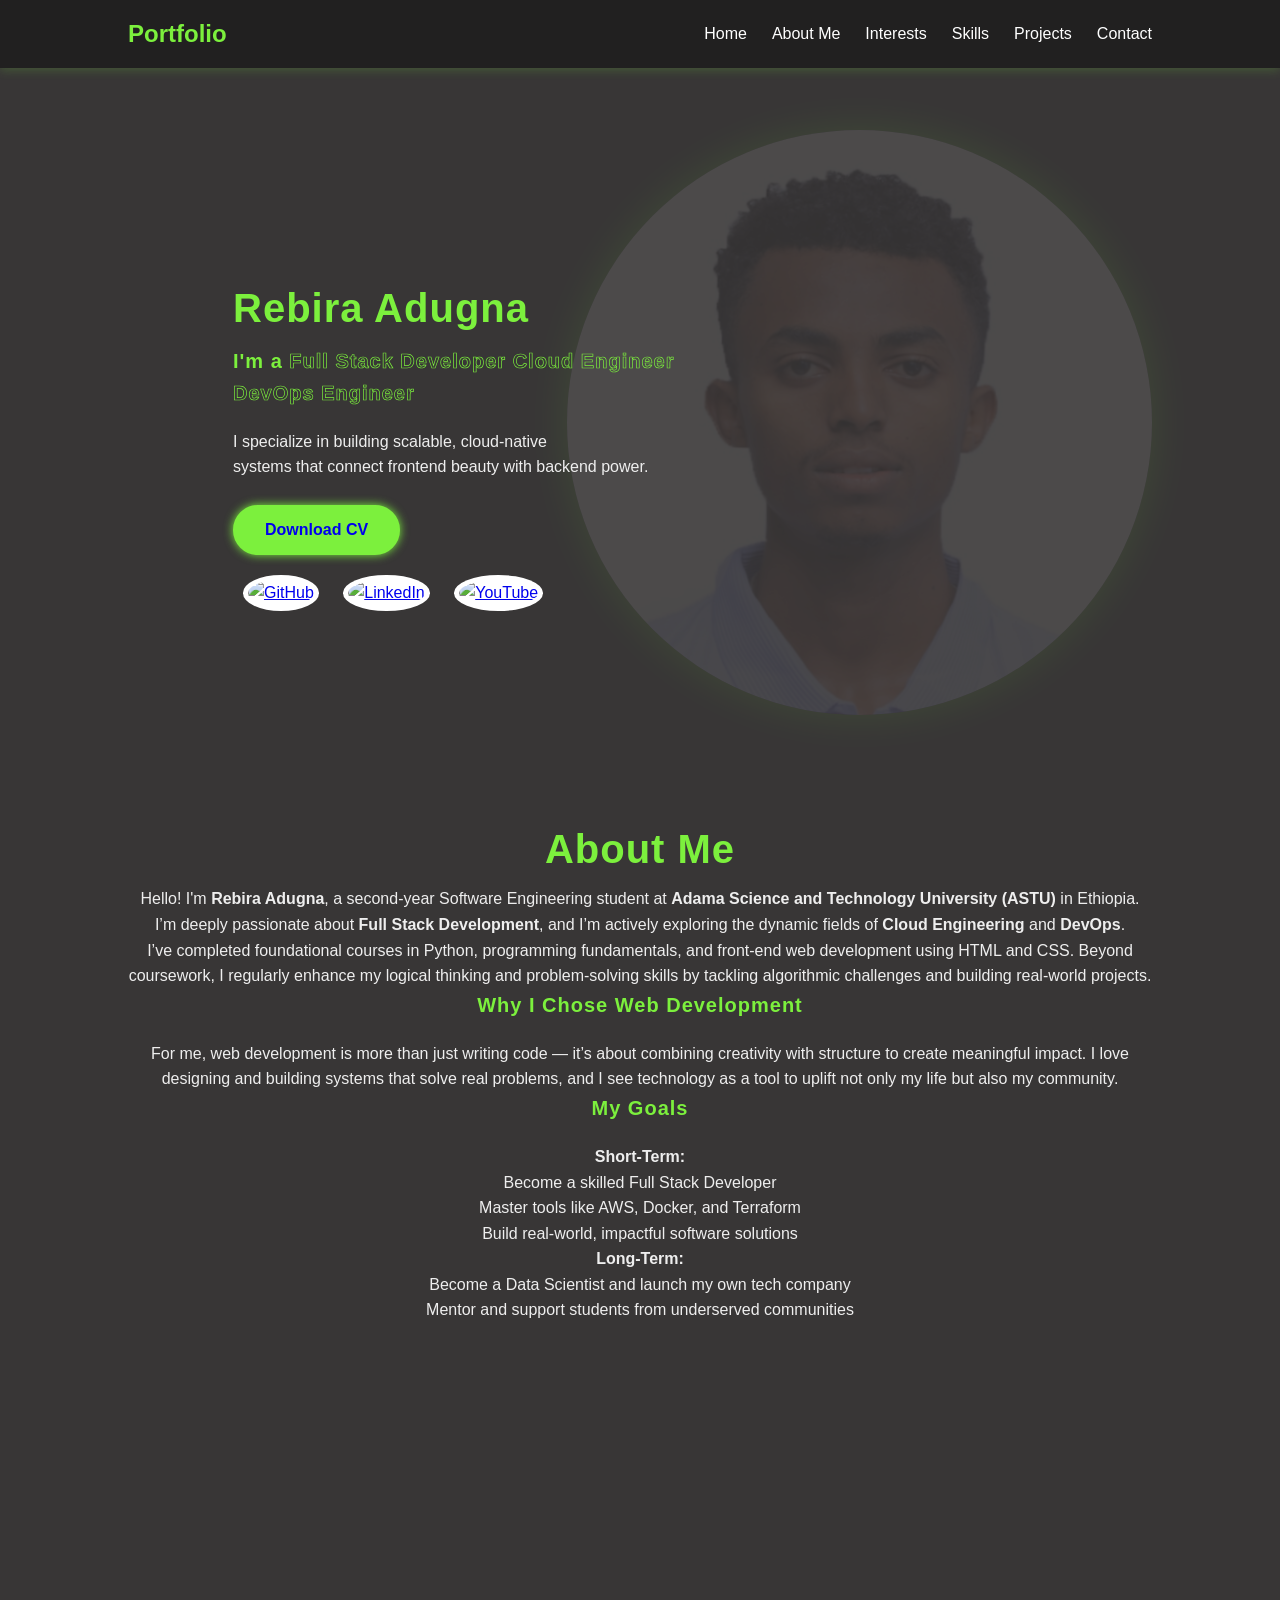
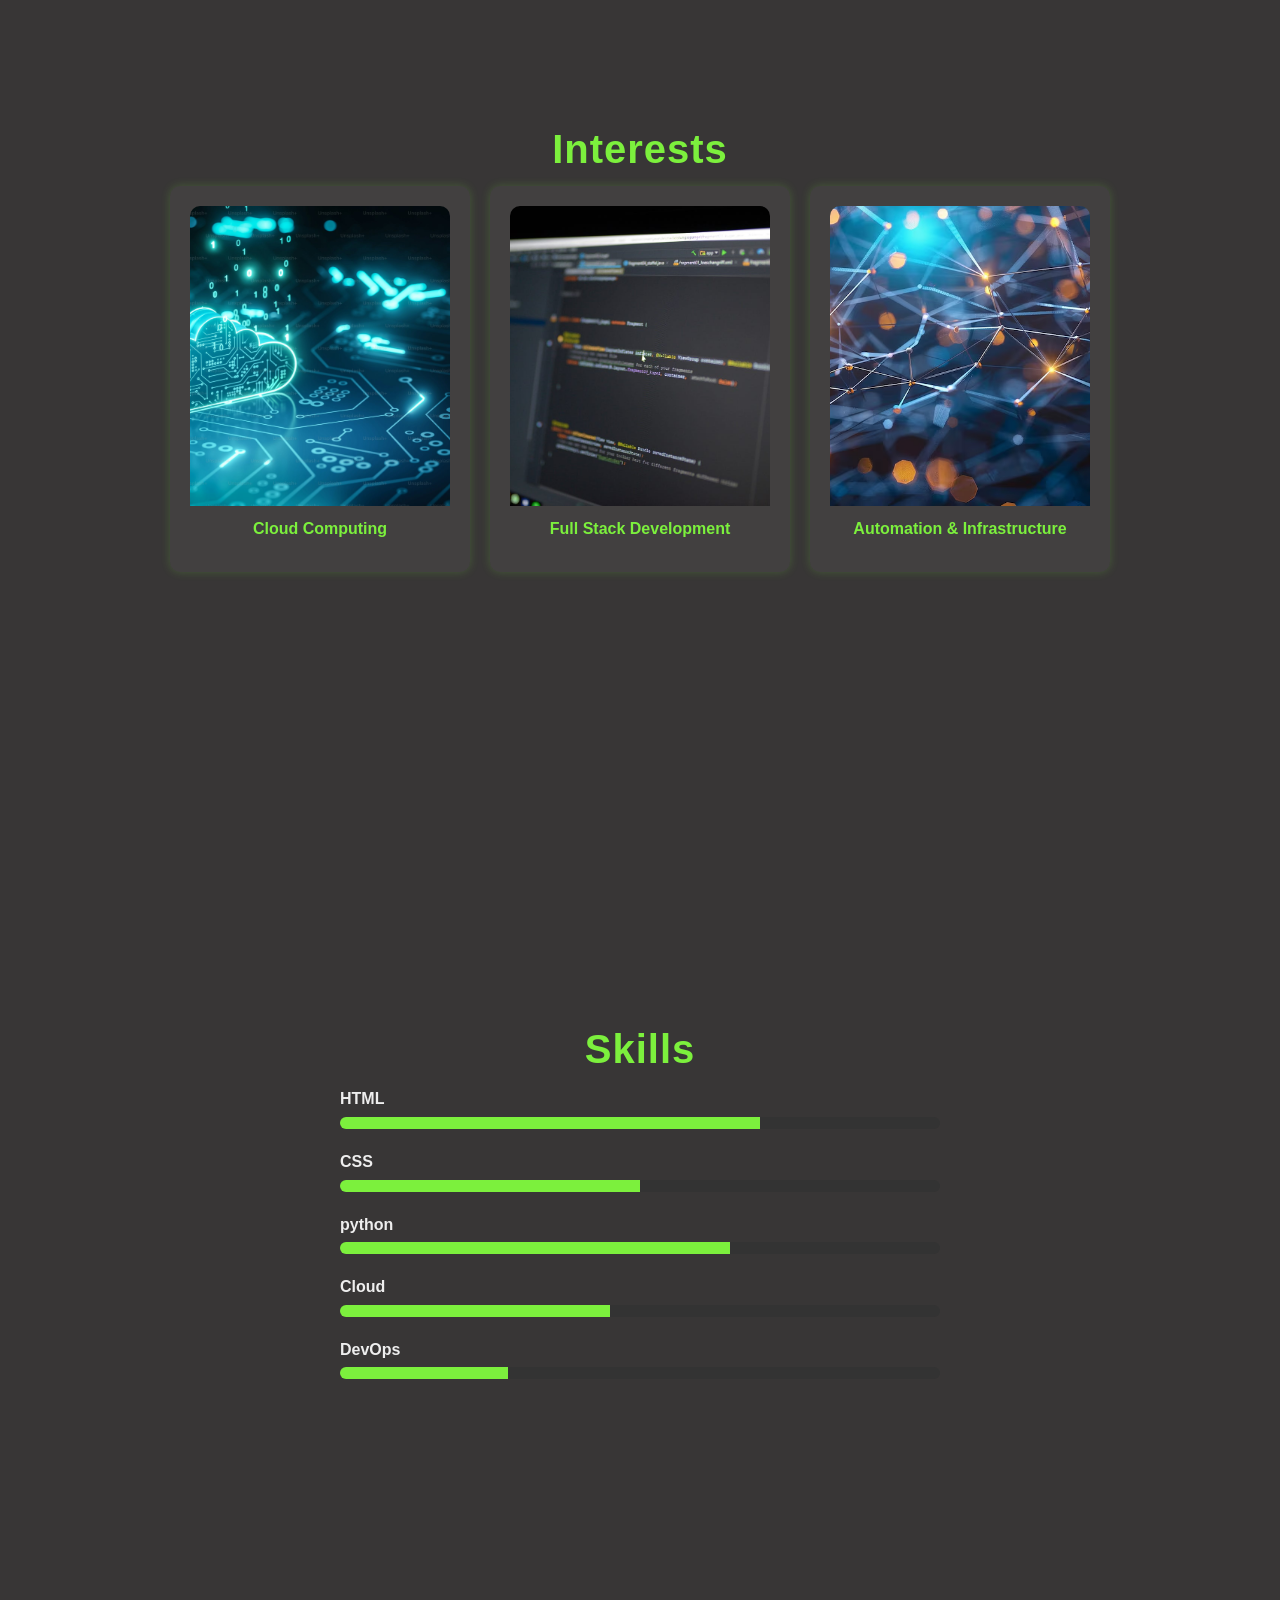
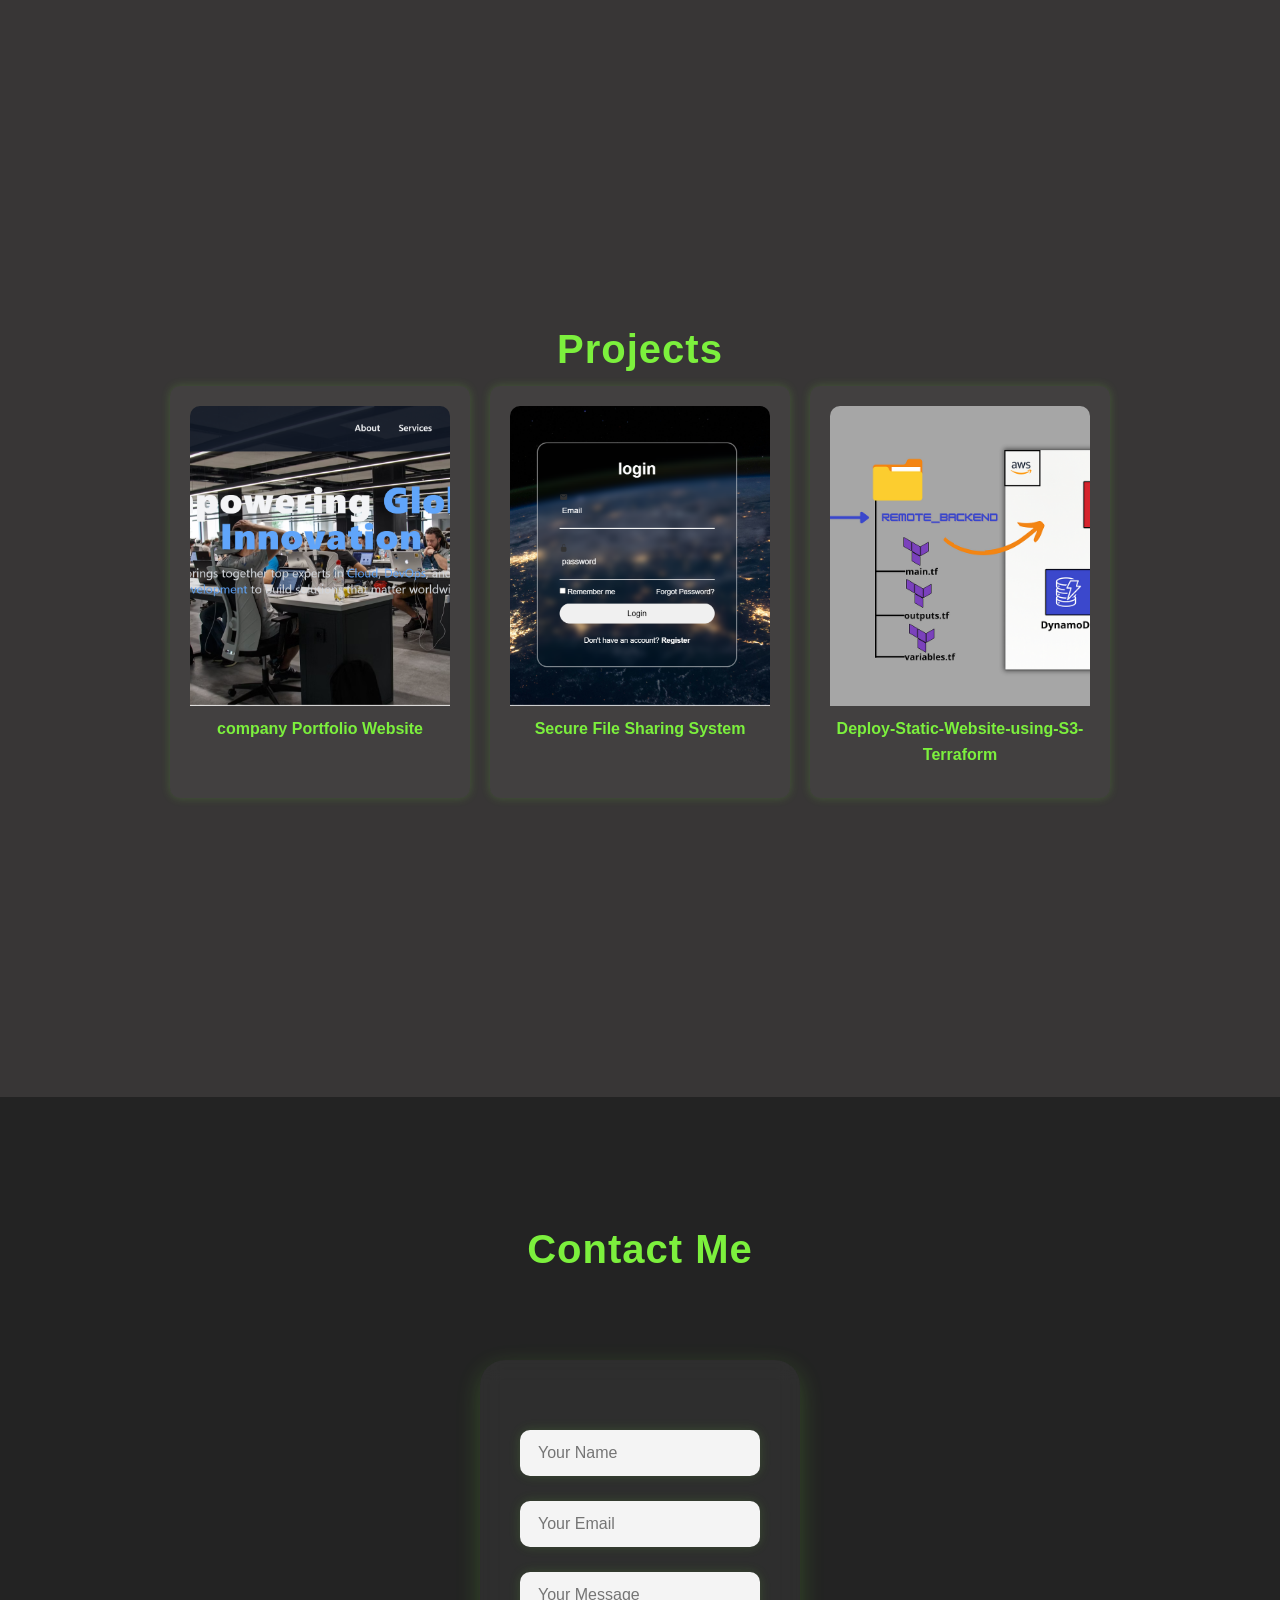
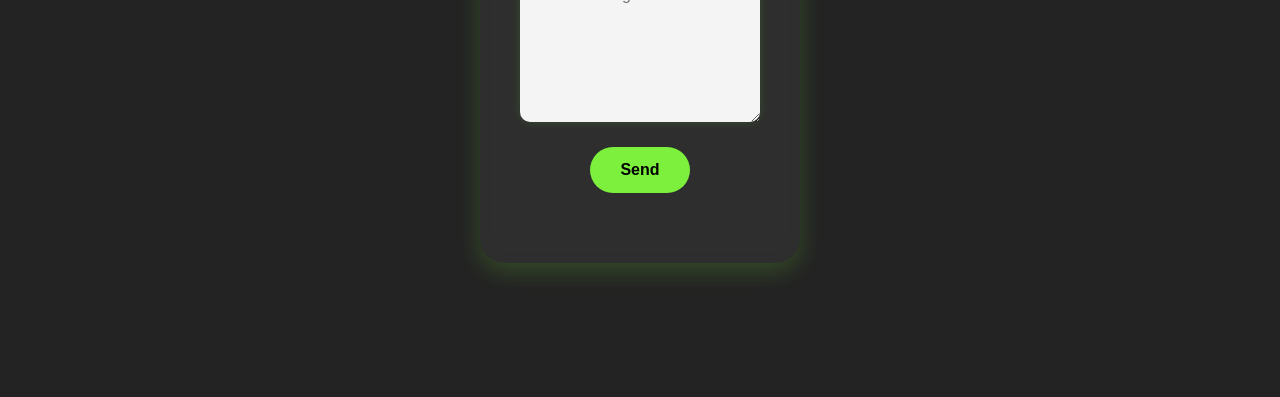
==== commit c3520f23: "pushing" ====
--- a/index.html
+++ b/index.html
@@ -2,30 +2,170 @@
 <html lang="en">
 <head>
   <meta charset="UTF-8" />
+  <title>Portfolio of Rebira Adugna</title>
+  
   <meta name="viewport" content="width=device-width, initial-scale=1.0" />
-  <title>Responsive Navbar</title>
   <link rel="stylesheet" href="style.css" />
 </head>
 <body>
-  <header>
-    <nav class="navbar">
-      <ul class="nav-links">
-        <li><a href="#">Home</a></li>
-        <li><a href="#">Portfolio</a></li>
-        <li><a href="#">Projects</a></li>
-        <li><a href="#">About</a></li>
-        <li><a href="#">skill</a></li>
-        <li><a href="#">Contact</a></li>
+  <!-- Navbar -->
+  <nav class="navbar">
+    <a href="#home" class="logo">Portfolio</a>
+    <ul>
+      <li><a href="#home">Home</a></li>
+      <li><a href="#about">About Me</a></li>
+      <li><a href="#interests">Interests</a></li>
+      <li><a href="#skills">Skills</a></li>
+      <li><a href="#projects">Projects</a></li>
+      <li><a href="#contact">Contact</a></li>
+    </ul>
+  </nav>
+
+  <!-- Home -->
+  <section id="home" class="section-home">
+    <br>
+    <div class="image-background">
+      <img src="images/rebik.jpg" alt="rebira" />
+    </div>
+    
+    <div class="home-content">
+      <h1>Rebira Adugna</h1>
+      <h2>
+        I'm a 
+        <span style="--i:3">Full Stack Developer</span>
+        <span style="--i:2">Cloud Engineer</span> 
+        <span style="--i:1">DevOps Engineer</span>
+      </h2>
+      <p>I specialize in building scalable, cloud-native <br>
+        systems that connect frontend beauty with backend power.</p>
+      <br>
+    
+      <a href="images/Rebira_Adugna_CV (3).pdf" class="btn">Download CV</a>
+      <br>
+      <div class="social-icons">
+        <a href="https://github.com/Rebira678"><img src="https://cdn-icons-png.flaticon.com/512/25/25231.png" alt="GitHub" /></a>
+        <a href="#"><img src="https://cdn-icons-png.flaticon.com/512/174/174857.png" alt="LinkedIn" /></a>
+        <a href="#"><img src="https://cdn-icons-png.flaticon.com/512/1384/1384060.png" alt="YouTube" /></a>
+      </div>
+    </div>
+  </section>
+  <br>
+  <br>
+  <br>
+  <!-- About -->
+<section id="about" class="section">
+  <h1>About Me</h1>
+  <p>
+    Hello! I'm <strong>Rebira Adugna</strong>, a second-year Software Engineering student at <strong>Adama Science and Technology University (ASTU)</strong> in Ethiopia. I’m deeply passionate about <strong>Full Stack Development</strong>, and I’m actively exploring the dynamic fields of <strong>Cloud Engineering</strong> and <strong>DevOps</strong>.
+  </p>
+  <p>
+    I’ve completed foundational courses in Python, programming fundamentals, and front-end web development using HTML and CSS. Beyond coursework, I regularly enhance my logical thinking and problem-solving skills by tackling algorithmic challenges and building real-world projects.
+  </p>
+  <h2> Why I Chose Web Development</h2>
+  <p>
+    For me, web development is more than just writing code — it’s about combining creativity with structure to create meaningful impact. I love designing and building systems that solve real problems, and I see technology as a tool to uplift not only my life but also my community.
+  </p>
+  <h3> My Goals</h3>
+  <ul>
+    <li><strong>Short-Term:</strong>
+      <ul>
+        <li>Become a skilled Full Stack Developer</li>
+        <li>Master tools like AWS, Docker, and Terraform</li>
+        <li>Build real-world, impactful software solutions</li>
       </ul>
-    </nav>
-  </header>
+    </li>
+    <li><strong>Long-Term:</strong>
+      <ul>
+        <li>Become a Data Scientist and launch my own tech company</li>
+        <li>Mentor and support students from underserved communities</li>
+      </ul>
+    </li>
+  </ul>
+</section>
 
-  <main>
-    <section class="content">
-      <h1>Welcome to My Portfolio</h1>
-      <p>This is the main content area.</p>
-    </section>
-  </main>
+
+  <!-- Interests -->
+  <section id="interests" class="section">
+    <h1>Interests</h1>
+    <div class="grid-cards">
+      <div class="card clickable">
+        <img src="images/cloud.jpeg" />
+        <p>Cloud Computing</p>
+      </div>
+      <div class="card clickable">
+        <img src="images/full.jpg" />
+        <p>Full Stack Development</p>
+      </div>
+      <div class="card clickable">
+        <img src="images/devops.avif" />
+        <p>Automation & Infrastructure</p>
+      </div>
+    </div>
+  </section>
+
+  <!-- Skills -->
+  <section id="skills" class="section">
+    <h1>Skills</h1>
+    <div class="skills-container">
+      <div class="skill">
+        <span>HTML</span>
+        <div class="progress"><div style="width: 70%"></div></div>
+      </div>
+      <div class="skill">
+        <span>CSS</span>
+        <div class="progress"><div style="width: 50%"></div></div>
+      </div>
+      <div class="skill">
+        <span>python</span>
+        <div class="progress"><div style="width: 65%"></div></div>
+      </div>
+      <div class="skill">
+        <span>Cloud</span>
+        <div class="progress"><div style="width: 45%"></div></div>
+      </div>
+      <div class="skill">
+        <span>DevOps</span>
+        <div class="progress"><div style="width: 28%"></div></div>
+      </div>
+    </div>
+  </section>
+
+   <!-- Projects -->
+  <section id="projects" class="section ">
+    <h1>Projects</h1>
+    <div class="grid-cards">
+      <div class="card clickable">
+        <a href="https://rebira678.github.io/rezaday-company-portfolio/" target="_blank">
+        <img src="images/rezaday_company.png" />
+        </a>
+        <p>company Portfolio Website</p>
+      </div>
+      <div class="card clickable">
+         <a href="https://rebira678.github.io/Secure-file-sharing-system/" target="_blank">
+            <img src="images/project.png" alt="Secure File Sharing System" />
+        </a>
+             <p>Secure File Sharing System</p>
+      </div>
+      <div class="card clickable">
+        <a href="https://github.com/Rebira678/Deploy-Static-Website-using-S3-Terraform" target="_blank">       
+        <img src="images/aws.png" />
+        </a>   
+        <p>Deploy-Static-Website-using-S3-Terraform</p>
+      </div>
+  </section>
+
+
+  <!-- Contact -->
+ <section id="contact" class="section section-colored">
+  <h1>Contact Me</h1>
+  <div class="card-for-contact">
+    <form class="contact-form">
+      <input type="text" placeholder="Your Name" required>
+      <input type="email" placeholder="Your Email" required>
+      <textarea placeholder="Your Message"></textarea>
+      <button onclick="window.open('https://mail.google.com/mail/?view=cm&fs=1&to=rebikman9@gmail.com', '_blank')">Send</button>
+    </form>
+  </div>
+</section>
 </body>
 </html>
-
--- a/style.css
+++ b/style.css
@@ -2,53 +2,397 @@
   margin: 0;
   padding: 0;
   box-sizing: border-box;
-}
-
-body, html {
+  font-family: "Poppins", sans-serif;
+  scroll-behavior: smooth;
+}
+
+body {
+  background: #0e0b0bd2;
+  color: white;
+}
+
+.navbar {
+  position: fixed;
+  top: 0;
+  left: 0;
+  width: 100%;
+  padding: 15px 10%;
+  background: rgba(23, 23, 23, 0.699);
+  display: flex;
+  justify-content: space-between;
+  align-items: center;
+  z-index: 1000;
+  box-shadow: 0 2px 10px rgba(124, 240, 61, 0.2);
+}
+
+.navbar .logo {
+  font-size: 24px;
+  color: #7cf03d;
+  font-weight: bold;
+  text-decoration: none;
+}
+
+.navbar ul {
+  display: flex;
+  list-style: none;
+  gap: 25px;
+}
+
+.navbar ul li a {
+  color: white;
+  text-decoration: none;
+  font-size: 16px;
+}
+
+.navbar ul li a:hover {
+  color: #7cf03d;
+}
+
+
+
+
+.section-home{
+  align-items:left;
+  justify-content: left;
+  padding: 200px 10% 60px;
+  display: flex;
+  flex-direction: column;
+  text-align: left;
+}
+
+.section {
+  min-height: 100vh;
+  padding: 120px 10% 60px;
+  display: flex;
+  flex-direction: column;
+  align-items: center;
+  text-align: center;
+}
+
+.section-colored {
+  background: #232323;
+}
+
+h1{
+  color: #7cf03d;
+  font-size: 40px;
+  margin-bottom: 5px;
+}
+h2,h3{
+    color: #7cf03d;
+  font-size: 20px;
+  margin-bottom: 20px;
+
+}
+
+.card {
+  background: rgba(255, 255, 255, 0.05);
+  padding: 20px;
+  border-radius: 15px;
+  max-width: 1000px;
+  box-shadow: 0 0 15px #7cf03d33;
+}
+
+.about-container {
+  display: flex;
+  flex-wrap: wrap;
+  gap: 30px;
+  align-items: center;
+  justify-content: center;
+}
+
+
+.home-section {
+  flex-direction: row;
+  justify-content: space-between;
+  align-items: center;
+}
+
+.image-background {
+  margin-top:50px;
+  position: absolute;
+  right: 10%;
+  opacity: 0.1;
+  height: 65%;
+  top: 80px;
+}
+
+.image-background img {
   height: 100%;
-  font-family: Arial, sans-serif;
-}
-
-/* Nav container */
-.navbar {
-  background-color: #333;
-  height: 10vh; /* 10% of the screen height */
-  display: flex;
-  align-items: center;
-  justify-content: center;
-}
-
-/* Nav links */
-.nav-links {
-  list-style: none;
-  display: flex;
+  border-radius: 50%;
+  box-shadow: 0 0 40px #7cf03d;
+}
+.home-content {
+  width: 80%;
+  margin: 0 auto;
+  transform: translate(80px, 50px); /* 80px right, 50px down */
+}
+
+
+.home-content {
+  max-width: 600px;
+  z-index: 2;
+  margin-left:25px;
+}
+
+.home-content h2 span {
+  display: inline-block;
+  color: transparent;
+  -webkit-text-stroke: 0.8px #7cf03d;
+}
+.home-content h2 span{
+    display:inline-block;
+    color:transparent;
+    -webkit-text-stroke: .7px #7cf03d;
+    animation:display-text 10s linear infinite;
+    animation-delay:calc(-3s *var(--i));
+}
+@keyframes display-text{
+    25%,100%{
+        display:none;
+    }
+}
+
+.btn{
+    display:inline-block;
+    padding:10px 30px;
+    background-color: #7cf03d;
+    border:2px solid #7cf03d;
+    border-radius:40px;
+    box-shadow:0 0 10px #7cf03d;
+    font-size:16px;
+    font-weight:600;
+    transition:0.5s;
+    text-decoration:none;
+}
+
+.btn:hover {
+  background: transparent;
+  color: #7cf03d;
+  box-shadow: none;
+}
+
+.social-icons {
+  margin-top: 20px;
+}
+
+.social-icons a img {
+  width: 30px;
+  height: 30px;
+  margin: 0 10px;
+  border-radius: 50%;
+  background: #fff;
+  padding: 5px;
+  transition: 0.3s;
+}
+
+.social-icons a img:hover {
+  background:#81eb47;
+}
+
+.grid-cards {
+  display: flex;
+  gap: 20px;
   flex-wrap: wrap;
   justify-content: center;
-  gap: 1rem;
-}
-
-.nav-links li a {
-  color: white;
-  text-decoration: none;
-  font-size: 1rem;
-}
-
-/* Content section */
-.content {
-  padding: 20px;
-  height: 90vh;
-  background-color: #f4f4f4;
-}
-
-/* Responsive Design */
-@media (max-width: 600px) {
-  .nav-links {
-    flex-direction: row;
-    flex-wrap: wrap;
-    justify-content: space-around;
-  }
-
-  .nav-links li a {
-    font-size: 0.9rem;
-  }
-}
+}
+
+.grid-cards .card {
+  width: 300px;
+  height: auto;
+  overflow: hidden;
+  border-radius: 10px;
+  background: rgba(255, 255, 255, 0.05);
+  text-align: center;
+  transition: transform 0.3s;
+  box-shadow: 0 0 10px #7cf03d33;
+}
+
+.grid-cards .card img {
+  width: 100%;
+  height: 300px;
+  object-fit: cover;
+  display: block;
+  border-top-left-radius: 10px;
+  border-top-right-radius: 10px;
+}
+
+.grid-cards .card p {
+  margin: 10px 0;
+  font-size: 16px;
+  font-weight: bold;
+  color: #7cf03d;
+}
+
+.grid-cards .card:hover {
+  transform: scale(1.05);
+  box-shadow: 0 0 20px #7cf03d88;
+}
+
+.skills-container {
+  width: 100%;
+  max-width: 600px;
+  display: flex;
+  flex-direction: column;
+  gap: 20px;
+}
+
+.skill {
+  text-align: left;
+}
+
+.skill span {
+  display: inline-block;
+  margin-bottom: 5px;
+  font-weight: bold;
+}
+
+.progress {
+  width: 100%;
+  height: 12px;
+  background: #333;
+  border-radius: 6px;
+  overflow: hidden;
+}
+
+.progress div {
+  height: 100%;
+  background: #7cf03d;
+  transition: width 0.5s ease;
+}
+
+/* Responsive */
+@media (max-width: 768px) {
+  .navbar {
+    flex-direction: column;
+    align-items: flex-start;
+    padding: 10px 5%;
+  }
+
+  .navbar ul {
+    flex-direction: row; /* Changed from column to row */
+    flex-wrap: wrap; /* allow wrap if needed */
+    justify-content: center;
+    gap: 10px;
+    width: 100%;
+    margin-top: 10px;
+  }
+
+  .navbar ul li {
+    width: auto; /* Changed from 100% to auto */
+  }
+
+  .navbar ul li a {
+    display: inline-block; /* Changed from block to inline-block */
+    width: auto;
+    padding: 8px 12px;
+    background: transparent; /* Optional: keep it clean */
+    border-radius: 5px;
+  }
+
+  .home-section {
+    padding-top: 180px;
+  }
+
+  .home-content {
+    transform: none;
+    margin-left: 0;
+    padding: 0 5%;
+  }
+
+  .section-home {
+    padding: 220px 5% 60px;
+  }
+
+  .section {
+    padding: 170px 5% 60px;
+  }
+}
+
+
+.card-for-contact {
+  background: rgba(255, 255, 255, 0.05);
+  padding: 70px 40px;
+  border-radius: 25px;
+  max-width: 700px;
+  margin: auto;
+  box-shadow: 0 8px 25px rgba(124, 240, 61, 0.2);
+  backdrop-filter: blur(10px);
+  transition: transform 0.3s ease;
+}
+
+.card-for-contact:hover {
+  transform: scale(1.01);
+}
+
+.contact-form {
+  display: flex;
+  flex-direction: column;
+  align-items: center;
+  gap: 25px;
+}
+
+.contact-form input,
+.contact-form textarea {
+  width: 100%;
+  max-width: 500px;
+  font-size: 16px;
+  padding: 14px 18px;
+  border: none;
+  border-radius: 10px;
+  background-color: rgba(255, 255, 255, 0.95);
+  box-shadow: 0 0 12px rgba(124, 240, 61, 0.15);
+  resize: vertical;
+  transition: box-shadow 0.2s ease;
+}
+
+.contact-form textarea {
+  min-height: 150px; /* Expanded message box */
+}
+
+.contact-form input:focus,
+.contact-form textarea:focus {
+  outline: none;
+  box-shadow: 0 0 12px rgba(124, 240, 61, 0.4);
+}
+
+.contact-form button {
+  background-color: #7cf03d;
+  color: #000;
+  border: none;
+  padding: 14px 30px;
+  font-size: 16px;
+  font-weight: bold;
+  border-radius: 30px;
+  cursor: pointer;
+  transition: background-color 0.3s ease, transform 0.2s ease;
+}
+
+.contact-form button:hover {
+  background-color: #6be537;
+  transform: scale(1.05);
+}
+
+
+body {
+  font-family: Verdana, sans-serif;
+  line-height: 1.6;
+  color: #eee;
+}
+
+h1, h2, h3 {
+  font-family: Tahoma, sans-serif;
+  font-weight: bold;
+  letter-spacing: 1px;
+}
+ul {
+  list-style: none;
+  padding-left: 0;
+}
+
+.navbar {
+  position: fixed;
+  top: 0;
+  left: 0;
+  z-index: 1000; /* already present, this is good */
+}
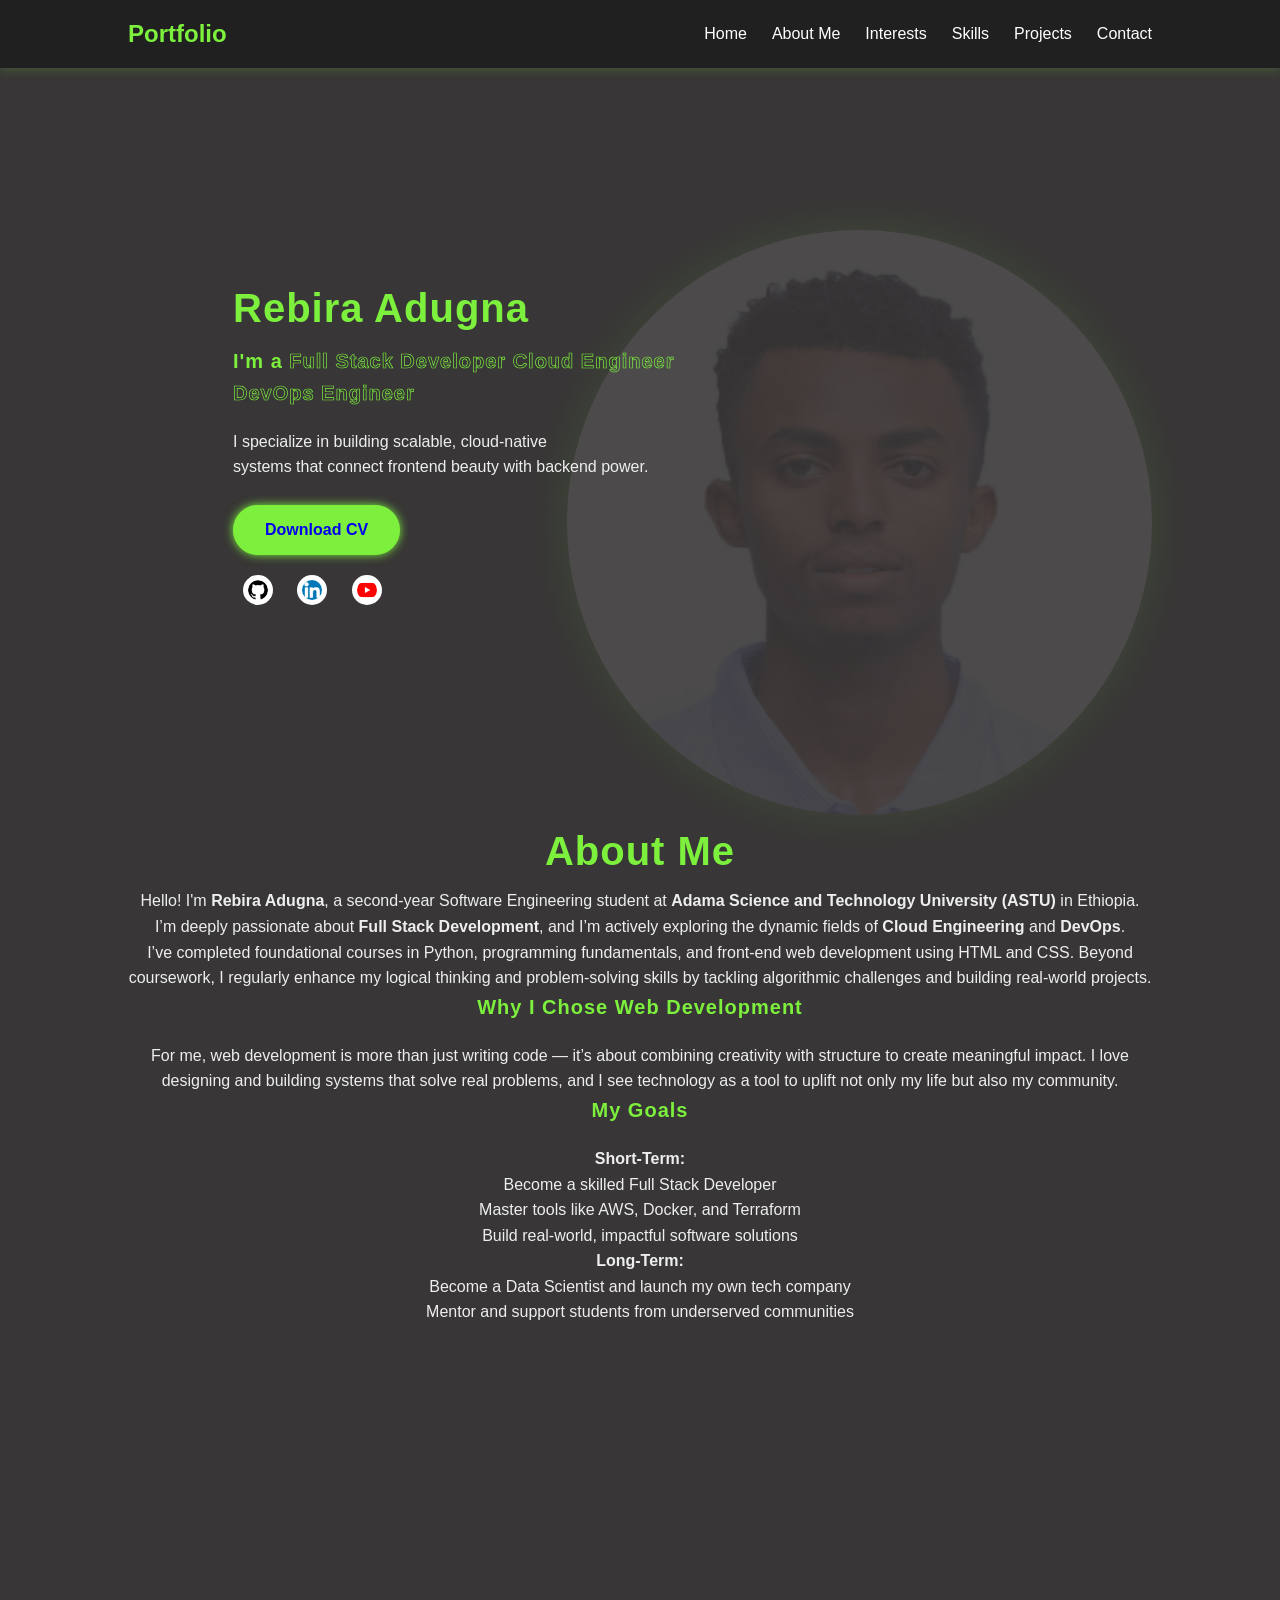
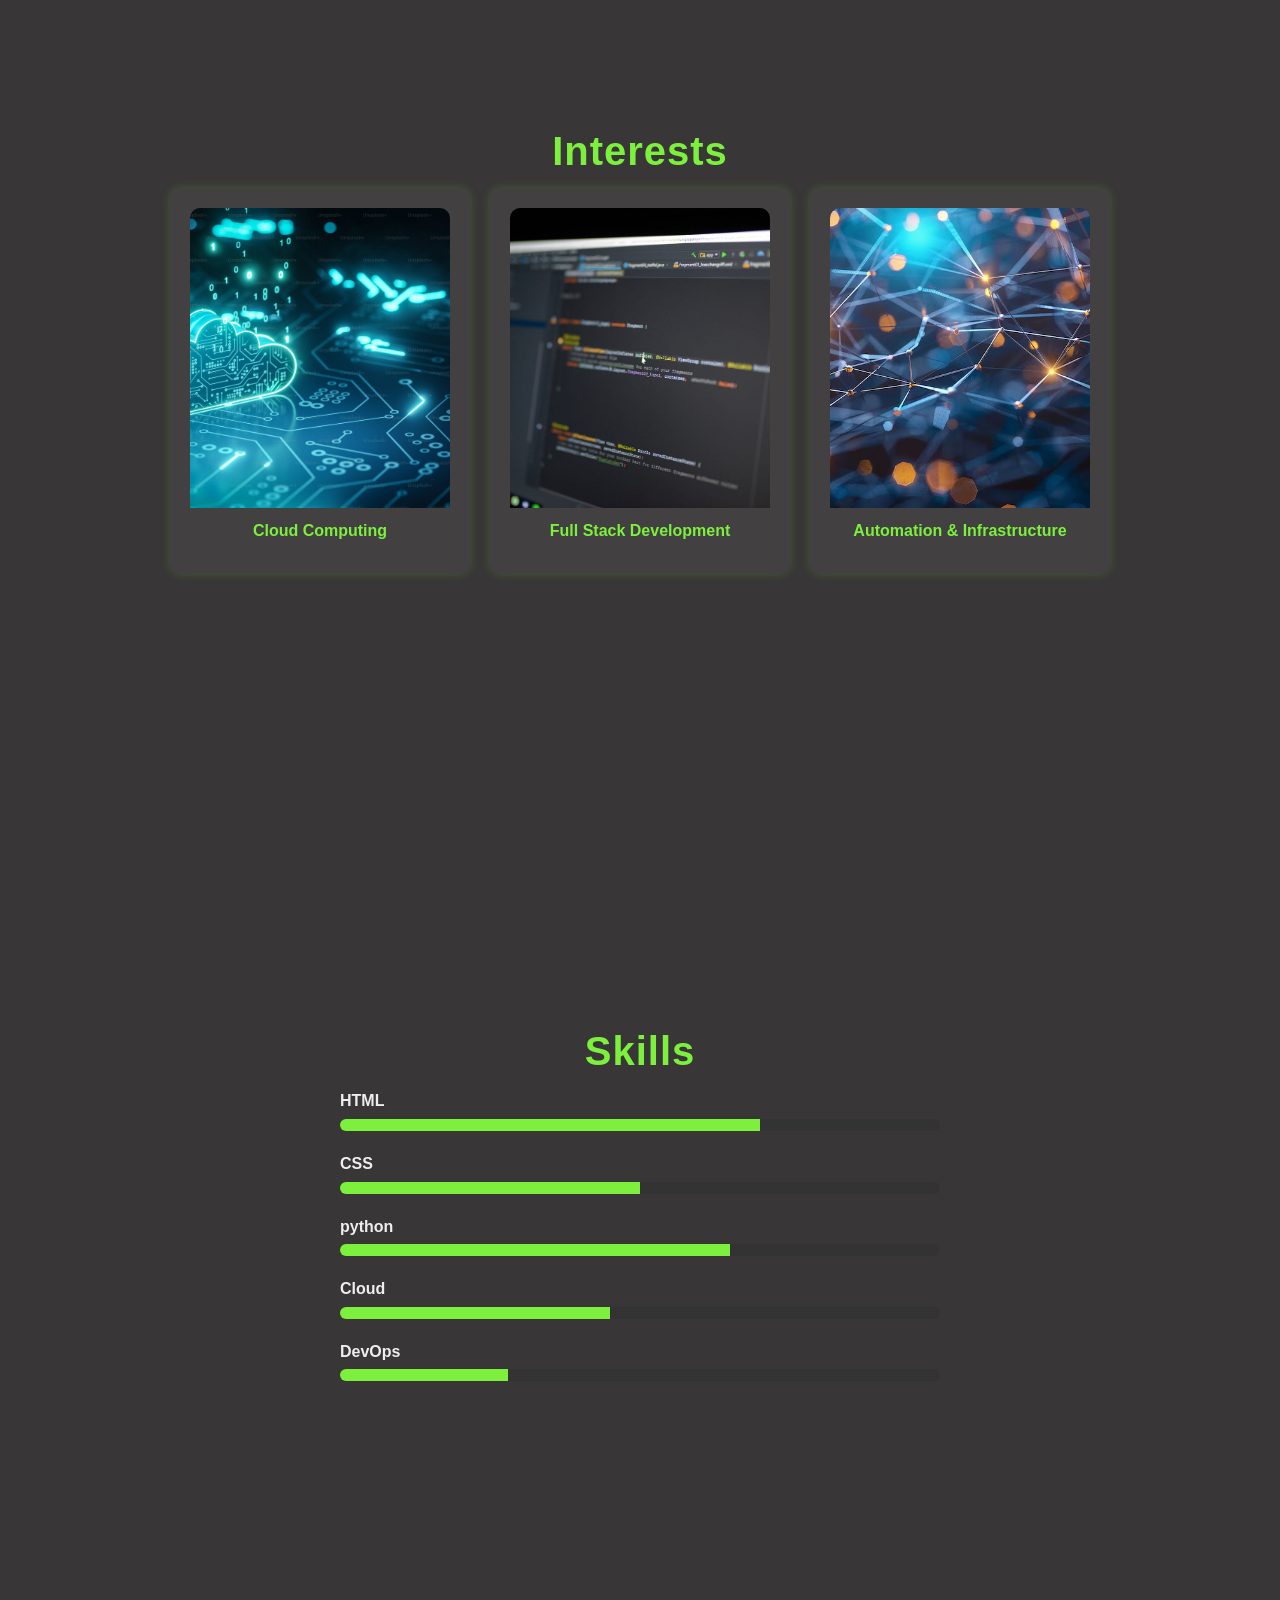
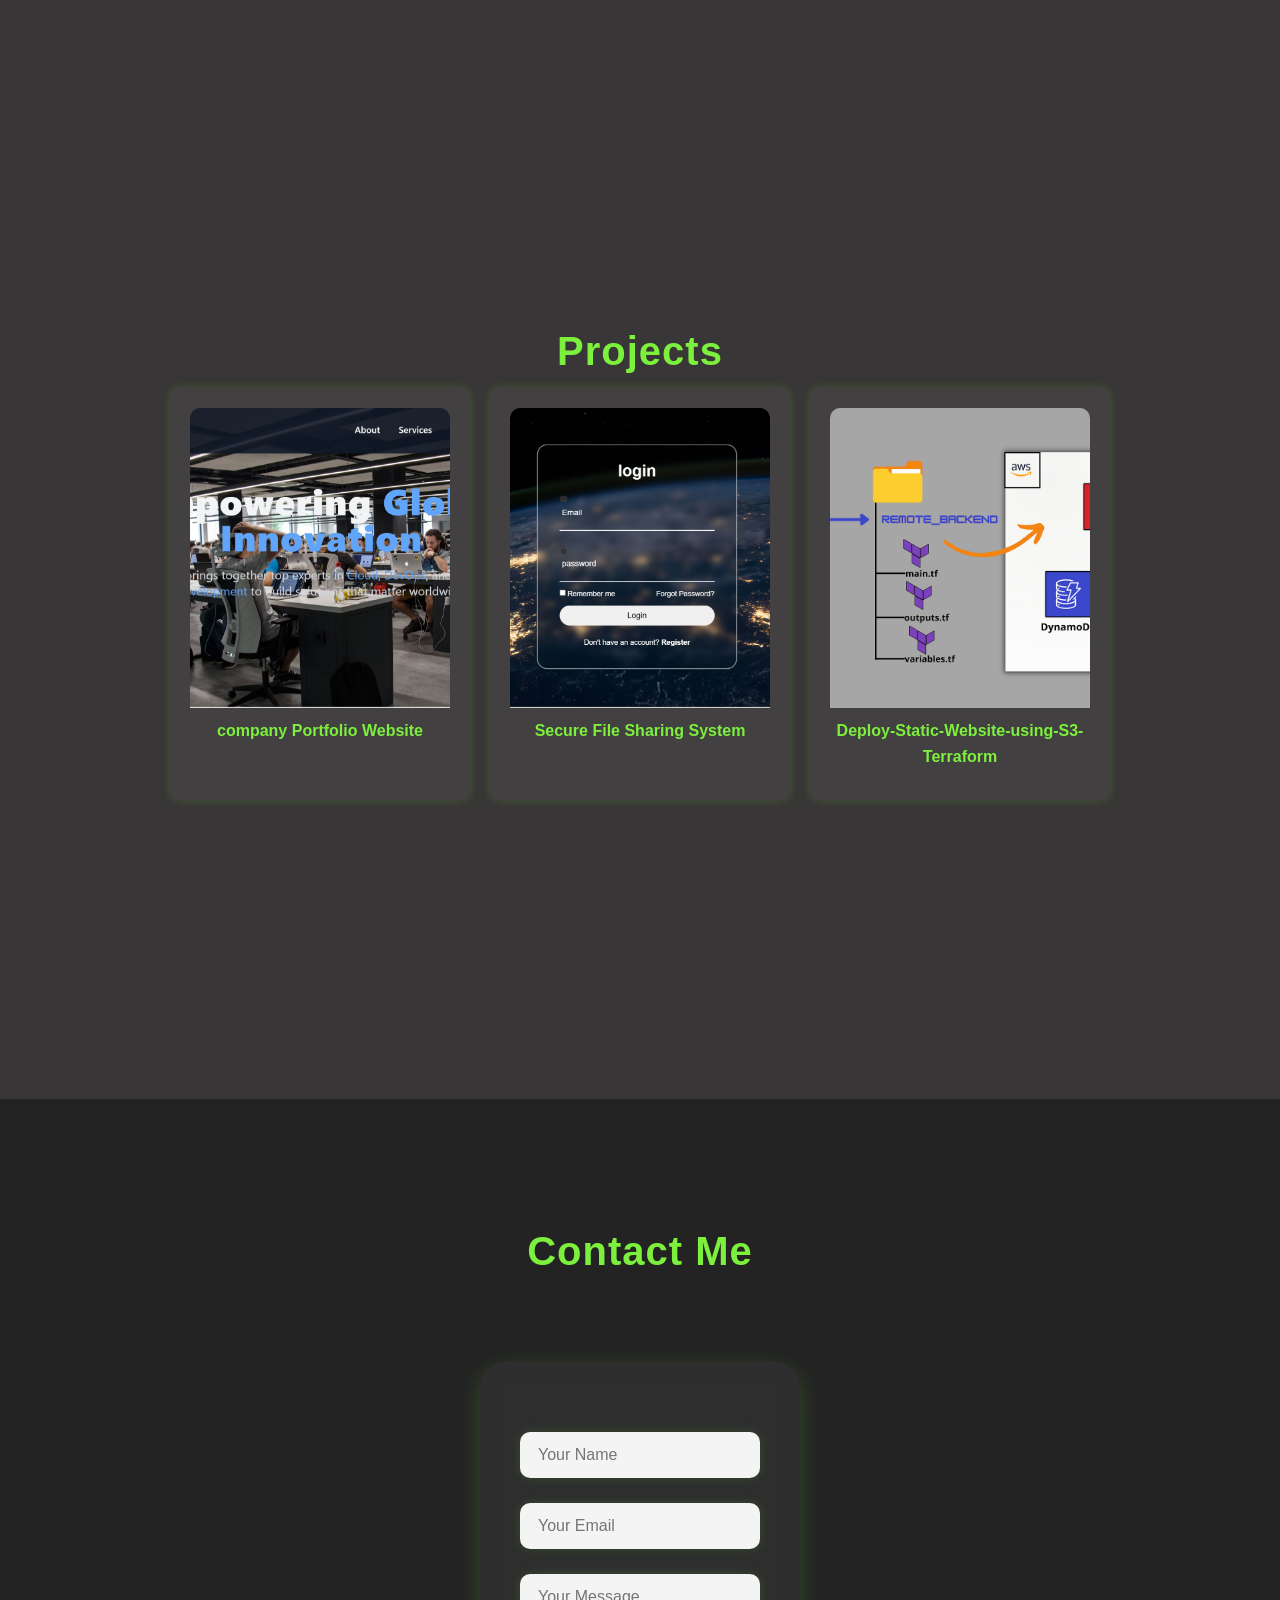
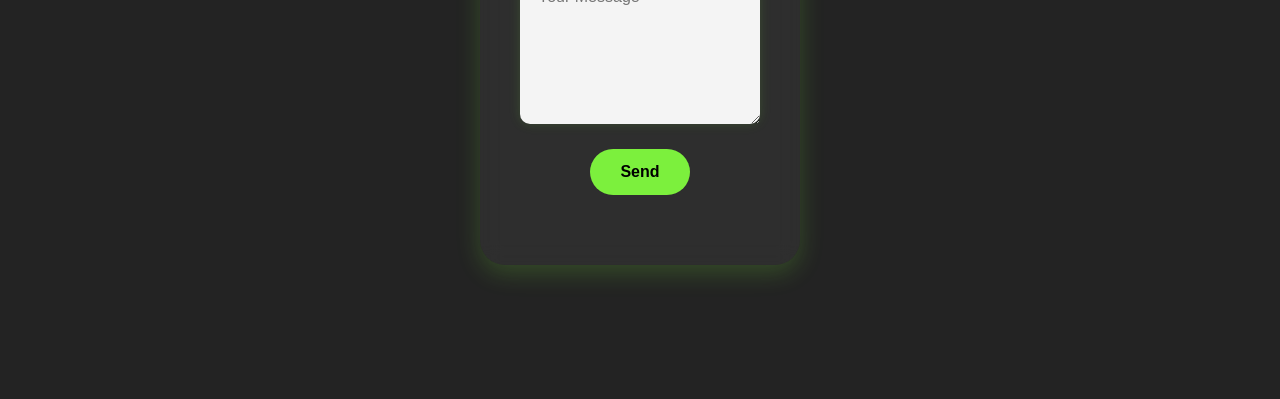
==== commit c246f03b: "pushing files" ====
--- a/index.html
+++ b/index.html
@@ -3,7 +3,9 @@
 <head>
   <meta charset="UTF-8" />
   <title>Portfolio of Rebira Adugna</title>
-  
+  <meta name="description" content="Portfolio of Rebira Adugna, a Full Stack Developer, Cloud Engineer, and DevOps Engineer. Explore my projects, skills, and interests." />
+  <meta name="keywords" content="Rebira Adugna, Full Stack Developer, Cloud Engineer, DevOps Engineer, Portfolio, Projects, Skills, Interests" />
+  <meta name="author" content="Rebira Adugna" />
   <meta name="viewport" content="width=device-width, initial-scale=1.0" />
   <link rel="stylesheet" href="style.css" />
 </head>
@@ -43,9 +45,9 @@
       <a href="images/Rebira_Adugna_CV (3).pdf" class="btn">Download CV</a>
       <br>
       <div class="social-icons">
-        <a href="https://github.com/Rebira678"><img src="https://cdn-icons-png.flaticon.com/512/25/25231.png" alt="GitHub" /></a>
-        <a href="#"><img src="https://cdn-icons-png.flaticon.com/512/174/174857.png" alt="LinkedIn" /></a>
-        <a href="#"><img src="https://cdn-icons-png.flaticon.com/512/1384/1384060.png" alt="YouTube" /></a>
+        <a href="https://github.com/Rebira678"><img src="images/github.png" alt="GitHub" /></a>
+        <a href="#"><img src="images/LinkedIn.png" alt="LinkedIn" /></a>
+        <a href="#"><img src="images/YouTube.png" alt="YouTube" /></a>
       </div>
     </div>
   </section>
--- a/style.css
+++ b/style.css
@@ -109,7 +109,7 @@
 }
 
 .image-background {
-  margin-top:50px;
+  margin-top:100px;
   position: absolute;
   right: 10%;
   opacity: 0.1;
@@ -119,6 +119,8 @@
 
 .image-background img {
   height: 100%;
+  margin-top:50px;
+  margin-left:50px;
   border-radius: 50%;
   box-shadow: 0 0 40px #7cf03d;
 }
